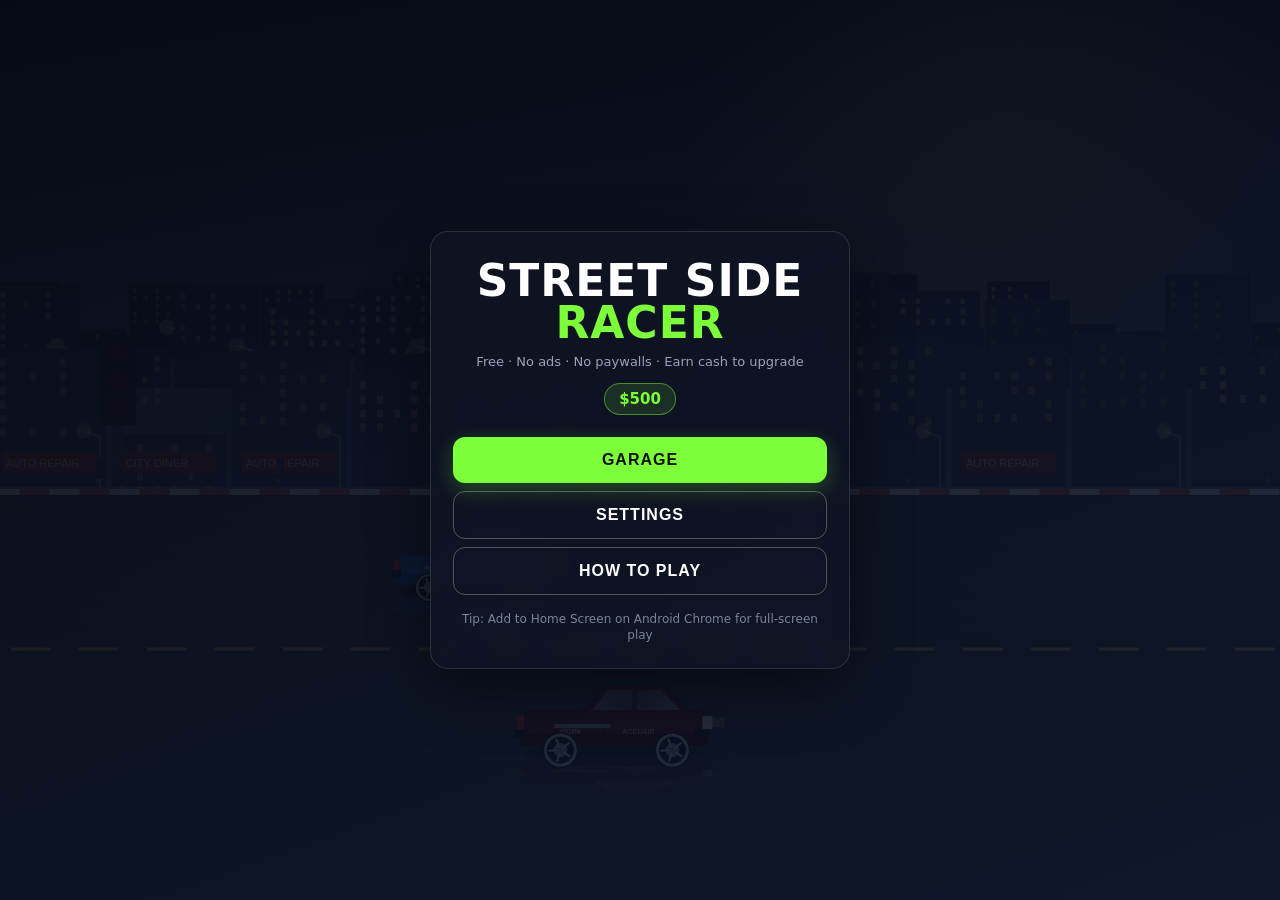
==== index.html @ 6f7fc2b1 "Publish Street Side Racer web build" ====
<!DOCTYPE html>
<html lang="en">
<head>
  <meta charset="UTF-8" />
  <meta name="viewport" content="width=device-width, initial-scale=1, maximum-scale=1, user-scalable=no, viewport-fit=cover" />
  <meta name="apple-mobile-web-app-capable" content="yes" />
  <meta name="apple-mobile-web-app-status-bar-style" content="black-translucent" />
  <meta name="mobile-web-app-capable" content="yes" />
  <meta name="theme-color" content="#0a0a12" />
  <link rel="manifest" href="manifest.json" />
  <link rel="icon" href="icons/icon-192.png" />
  <link rel="apple-touch-icon" href="icons/icon-192.png" />
  <title>Street Side Racer</title>
  <link rel="stylesheet" href="css/style.css" />
</head>
<body>
  <div id="app">
    <canvas id="game" width="1280" height="720"></canvas>
    <div id="fps-counter" class="fps-counter hidden">-- FPS</div>

    <!-- HUD overlay -->
    <div id="hud" class="hidden">
      <button id="btn-pause" class="hud-btn pause" aria-label="Pause">❚❚</button>
      <div id="timer" class="timer">0.00</div>

      <button id="btn-nitro" class="nitro" aria-label="Nitrous">
        <svg viewBox="0 0 64 64" class="nitro-icon" aria-hidden="true">
          <ellipse cx="32" cy="38" rx="14" ry="18" fill="none" stroke="currentColor" stroke-width="3"/>
          <rect x="26" y="12" width="12" height="10" rx="2" fill="none" stroke="currentColor" stroke-width="3"/>
          <path d="M22 28h20" stroke="currentColor" stroke-width="3"/>
        </svg>
        <span>NITROUS</span>
        <svg class="nitro-ring" viewBox="0 0 100 100">
          <circle cx="50" cy="50" r="44" pathLength="100" />
        </svg>
      </button>

      <div id="tach" class="tach">
        <canvas id="tach-canvas" width="280" height="280"></canvas>
        <div class="tach-readout">
          <div id="gear-label">1<span>ST</span></div>
          <div id="speed-label">0<span>MPH</span></div>
        </div>
      </div>

      <button id="btn-down" class="shift shift-minus" aria-label="Downshift">−</button>
      <button id="btn-up" class="shift shift-plus" aria-label="Upshift">+</button>

      <div id="banner" class="banner"></div>
    </div>

    <!-- Main menu -->
    <div id="menu" class="overlay">
      <div class="menu-card">
        <h1>STREET SIDE<br/><span>RACER</span></h1>
        <p class="tagline">Free · No ads · No paywalls · Earn cash to upgrade</p>
        <div class="cash-pill" id="menu-cash">$0</div>
        <button id="btn-garage" class="primary">GARAGE</button>
        <button id="btn-settings" class="ghost">SETTINGS</button>
        <button id="btn-howto" class="ghost">HOW TO PLAY</button>
        <p class="hint">Tip: Add to Home Screen on Android Chrome for full-screen play</p>
      </div>
    </div>

    <!-- Settings -->
    <div id="settings" class="overlay hidden">
      <div class="menu-card settings-card">
        <h2>SETTINGS</h2>
        <p class="tagline">100% free · Graphics &amp; audio · Persists on this device</p>

        <div class="settings-section">
          <div class="settings-label">GRAPHICS PRESET</div>
          <div class="preset-row" id="gfx-presets">
            <button type="button" data-preset="Low" class="preset-btn">LOW</button>
            <button type="button" data-preset="Medium" class="preset-btn">MED</button>
            <button type="button" data-preset="High" class="preset-btn active">HIGH</button>
            <button type="button" data-preset="Ultra" class="preset-btn">ULTRA</button>
          </div>
        </div>

        <div class="settings-section">
          <div class="settings-label">RESOLUTION SCALE</div>
          <div class="preset-row" id="res-presets">
            <button type="button" data-res="720" class="preset-btn">720</button>
            <button type="button" data-res="1080" class="preset-btn active">1080</button>
            <button type="button" data-res="1440" class="preset-btn">1440</button>
            <button type="button" data-res="2160" class="preset-btn">4K</button>
          </div>
          <p class="settings-hint">Backing store height; clamped to screen × device pixel ratio</p>
        </div>

        <div class="settings-section toggles">
          <label class="toggle-row"><input type="checkbox" id="opt-smoke" checked /> Tire smoke</label>
          <label class="toggle-row"><input type="checkbox" id="opt-blur" checked /> Motion blur</label>
          <label class="toggle-row"><input type="checkbox" id="opt-reflect" checked /> Road reflections</label>
          <label class="toggle-row"><input type="checkbox" id="opt-crowd" checked /> Crowd / detail density</label>
          <label class="toggle-row"><input type="checkbox" id="opt-fps" /> Show FPS counter</label>
        </div>

        <div class="settings-section">
          <div class="settings-label">AUDIO</div>
          <label class="toggle-row"><input type="checkbox" id="opt-mute" /> Mute</label>
          <label class="slider-row">Master <input type="range" id="vol-master" min="0" max="100" value="75" /></label>
          <label class="slider-row">Engine <input type="range" id="vol-engine" min="0" max="100" value="70" /></label>
          <label class="slider-row">SFX <input type="range" id="vol-sfx" min="0" max="100" value="70" /></label>
          <label class="toggle-row"><input type="checkbox" id="opt-crowd-bed" checked /> Crowd bed (low)</label>
        </div>

        <button id="btn-settings-back" class="primary">DONE</button>
      </div>
    </div>

    <!-- Garage -->
    <div id="garage" class="overlay hidden">
      <div class="garage-shell">
        <header class="garage-top">
          <button id="btn-garage-back" class="ghost slim">← MENU</button>
          <h2>GARAGE</h2>
          <div class="cash-pill" id="garage-cash">$0</div>
        </header>

        <div class="garage-preview">
          <canvas id="garage-canvas" width="640" height="220"></canvas>
          <div class="car-nav">
            <button id="btn-car-prev" class="nav-arrow" aria-label="Previous car">‹</button>
            <div class="car-meta">
              <div id="garage-car-name">Dodge Charger</div>
              <div id="garage-car-stats" class="car-stats-line"></div>
            </div>
            <button id="btn-car-next" class="nav-arrow" aria-label="Next car">›</button>
          </div>
          <div id="car-dots" class="car-dots"></div>
        </div>

        <div class="garage-tabs">
          <button class="tab active" data-tab="eng">ENGINE</button>
          <button class="tab" data-tab="perf">PERFORMANCE</button>
          <button class="tab" data-tab="cos">COSMETICS</button>
        </div>

        <div id="panel-eng" class="upgrade-panel"></div>
        <div id="panel-perf" class="upgrade-panel hidden"></div>
        <div id="panel-cos" class="upgrade-panel hidden"></div>

        <footer class="garage-foot">
          <button id="btn-garage-race" class="primary">START RACE</button>
        </footer>
      </div>
    </div>

    <!-- How to -->
    <div id="howto" class="overlay hidden">
      <div class="menu-card">
        <h2>HOW TO PLAY</h2>
        <ul class="howto-list">
          <li>Open <b>GARAGE</b> — pick a car (Charger is the default ride) — all free</li>
          <li>Choose a <b>factory engine</b>, then stack earnable performance &amp; cosmetics</li>
          <li>Watch the lights — launch when they go <b style="color:#7CFF3A">GREEN</b></li>
          <li>Car auto-accelerates — you <b>shift</b> and use <b>nitrous</b></li>
          <li>Upshift (+) in the <b style="color:#7CFF3A">green tach zone</b> for a perfect shift</li>
          <li>Shift too early = bog · too late = redline cut</li>
          <li>Win races to earn more cash — no real money, ever</li>
          <li>Use <b>SETTINGS</b> for 1080p/4K scale, effects, and realistic engine audio</li>
        </ul>
        <button id="btn-howto-back" class="primary">GOT IT</button>
      </div>
    </div>

    <!-- Pause -->
    <div id="pause" class="overlay hidden">
      <div class="menu-card">
        <h2>PAUSED</h2>
        <button id="btn-resume" class="primary">RESUME</button>
        <button id="btn-pause-settings" class="ghost">SETTINGS</button>
        <button id="btn-quit" class="ghost">QUIT TO MENU</button>
      </div>
    </div>

    <!-- Result -->
    <div id="result" class="overlay hidden">
      <div class="menu-card">
        <h2 id="result-title">YOU WIN!</h2>
        <p id="result-stats" class="stats"></p>
        <p id="result-payout" class="payout"></p>
        <button id="btn-again" class="primary">RACE AGAIN</button>
        <button id="btn-result-garage" class="ghost">GARAGE</button>
        <button id="btn-menu" class="ghost">MAIN MENU</button>
      </div>
    </div>
  </div>

  <script src="js/cars.js"></script>
  <script src="js/audio.js"></script>
  <script src="js/game.js"></script>
</body>
</html>
---- css/style.css ----
* { box-sizing: border-box; margin: 0; padding: 0; -webkit-tap-highlight-color: transparent; }
html, body {
  width: 100%; height: 100%; overflow: hidden;
  background: #05050a; color: #fff;
  font-family: "Segoe UI", system-ui, -apple-system, Roboto, sans-serif;
  touch-action: none; user-select: none; -webkit-user-select: none;
}
#app {
  position: relative; width: 100%; height: 100%;
  max-width: 100vw; max-height: 100vh;
  margin: 0 auto; background: #0a0a12;
}
#game {
  display: block; width: 100%; height: 100%;
  object-fit: cover; background: #1a2030;
}

.hidden { display: none !important; }

/* HUD */
#hud {
  position: absolute; inset: 0; pointer-events: none;
  z-index: 5;
}
#hud > * { pointer-events: auto; }

.hud-btn.pause {
  position: absolute; top: max(12px, env(safe-area-inset-top));
  left: max(12px, env(safe-area-inset-left));
  width: 48px; height: 48px; border-radius: 10px;
  border: 2px solid rgba(255,255,255,0.55);
  background: rgba(0,0,0,0.35); color: #fff;
  font-size: 16px; letter-spacing: 2px; cursor: pointer;
  backdrop-filter: blur(4px);
}
.timer {
  position: absolute; top: max(14px, env(safe-area-inset-top));
  right: max(16px, env(safe-area-inset-right));
  font-size: clamp(28px, 6vw, 42px); font-weight: 700;
  font-variant-numeric: tabular-nums;
  text-shadow: 0 2px 8px rgba(0,0,0,0.7);
  pointer-events: none;
}

.nitro {
  position: absolute;
  left: max(14px, env(safe-area-inset-left));
  top: 42%; transform: translateY(-50%);
  width: 88px; height: 88px; border-radius: 50%;
  border: none; background: rgba(10,14,28,0.55);
  color: #cfe8ff; cursor: pointer;
  display: flex; flex-direction: column; align-items: center; justify-content: center;
  gap: 2px; font-size: 9px; font-weight: 700; letter-spacing: 0.5px;
  backdrop-filter: blur(3px);
}
.nitro .nitro-icon { width: 28px; height: 28px; }
.nitro .nitro-ring {
  position: absolute; inset: 0; width: 100%; height: 100%;
  transform: rotate(-90deg); pointer-events: none;
}
.nitro .nitro-ring circle {
  fill: none; stroke: #5ad0ff; stroke-width: 5;
  stroke-dasharray: 100; stroke-dashoffset: 0;
  stroke-linecap: round;
  filter: drop-shadow(0 0 4px #5ad0ff);
}
.nitro.active { color: #fff; }
.nitro.active .nitro-ring circle { stroke: #7CFF3A; }
.nitro.empty { opacity: 0.45; }

.tach {
  position: absolute; left: 50%; bottom: max(8px, env(safe-area-inset-bottom));
  transform: translateX(-50%);
  width: min(220px, 42vw); height: min(220px, 42vw);
  pointer-events: none;
}
#tach-canvas { width: 100%; height: 100%; display: block; }
.tach-readout {
  position: absolute; left: 50%; top: 54%; transform: translate(-50%, -50%);
  text-align: center; line-height: 1.05;
}
#gear-label {
  font-size: clamp(22px, 5vw, 34px); font-weight: 800;
  text-shadow: 0 2px 6px #000;
}
#gear-label span { font-size: 0.45em; margin-left: 2px; opacity: 0.85; }
#speed-label {
  font-size: clamp(26px, 6vw, 40px); font-weight: 800;
  text-shadow: 0 2px 6px #000;
}
#speed-label span {
  display: block; font-size: 0.32em; letter-spacing: 2px;
  opacity: 0.75; font-weight: 600; margin-top: 2px;
}

.shift {
  position: absolute;
  bottom: max(18px, calc(env(safe-area-inset-bottom) + 10px));
  width: clamp(72px, 16vw, 110px); height: clamp(72px, 16vw, 110px);
  border-radius: 18px;
  border: 3px solid rgba(255,255,255,0.65);
  background: rgba(255,255,255,0.08);
  color: #fff; font-size: clamp(42px, 10vw, 64px); font-weight: 300;
  line-height: 1; cursor: pointer;
  backdrop-filter: blur(4px);
  box-shadow: inset 0 0 24px rgba(255,255,255,0.06);
}
.shift:active, .shift.pressed {
  background: rgba(124,255,58,0.25);
  border-color: #7CFF3A;
}
.shift-minus { left: max(16px, env(safe-area-inset-left)); }
.shift-plus { right: max(16px, env(safe-area-inset-right)); }

.banner {
  position: absolute; left: 50%; top: 28%;
  transform: translate(-50%, -50%);
  text-align: center; pointer-events: none;
  text-shadow: 0 4px 18px rgba(0,0,0,0.85);
  opacity: 0; transition: opacity 0.12s ease;
}
.banner.show { opacity: 1; }
.banner .go {
  font-size: clamp(64px, 16vw, 110px); font-weight: 900;
  font-style: italic; color: #7CFF3A; letter-spacing: 2px;
  display: block; line-height: 0.9;
}
.banner .sub {
  font-size: clamp(18px, 4.5vw, 28px); font-weight: 700;
  color: #fff; letter-spacing: 3px; margin-top: 6px;
}
.banner .warn { color: #ff5a5a; }
.banner .ok { color: #7CFF3A; }

/* Overlays / menus */
.overlay {
  position: absolute; inset: 0; z-index: 20;
  display: flex; align-items: center; justify-content: center;
  background: linear-gradient(160deg, rgba(5,8,18,0.92), rgba(10,20,40,0.88));
  padding: 24px;
}
.menu-card {
  width: min(420px, 100%); text-align: center;
  background: rgba(16,20,36,0.85);
  border: 1px solid rgba(255,255,255,0.12);
  border-radius: 18px; padding: 28px 22px 24px;
  box-shadow: 0 20px 60px rgba(0,0,0,0.45);
  backdrop-filter: blur(10px);
}
.menu-card h1 {
  font-size: clamp(32px, 9vw, 44px); font-weight: 900;
  letter-spacing: 1px; line-height: 0.95; margin-bottom: 10px;
}
.menu-card h1 span { color: #7CFF3A; }
.menu-card h2 {
  font-size: clamp(26px, 7vw, 34px); font-weight: 800; margin-bottom: 16px;
}
.tagline { color: #9aa3b8; font-size: 13px; margin-bottom: 14px; }
.hint { color: #7a849c; font-size: 12px; margin-top: 16px; line-height: 1.4; }
.stats { color: #c8d0e0; margin: 8px 0 12px; font-size: 15px; line-height: 1.5; }
.payout {
  color: #7CFF3A; font-weight: 800; font-size: 18px; margin-bottom: 14px;
}

.cash-pill {
  display: inline-block;
  background: rgba(124,255,58,0.12);
  border: 1px solid rgba(124,255,58,0.45);
  color: #7CFF3A;
  font-weight: 800; font-size: 15px;
  padding: 6px 14px; border-radius: 999px;
  margin-bottom: 14px;
  font-variant-numeric: tabular-nums;
}

button.primary, button.ghost {
  display: block; width: 100%; margin: 8px 0;
  padding: 14px 16px; border-radius: 12px;
  font-size: 16px; font-weight: 800; letter-spacing: 1px;
  cursor: pointer; border: none;
}
button.primary {
  background: #7CFF3A; color: #0a1208;
  box-shadow: 0 6px 20px rgba(124,255,58,0.25);
}
button.primary:active { transform: scale(0.98); }
button.ghost {
  background: transparent; color: #fff;
  border: 1px solid rgba(255,255,255,0.28);
}
button.ghost.slim, button.slim {
  width: auto; display: inline-block;
  padding: 8px 12px; font-size: 12px; margin: 0;
}

.howto-list {
  text-align: left; list-style: none; margin: 0 0 18px;
  color: #d0d6e4; font-size: 14px; line-height: 1.55;
}
.howto-list li {
  padding: 8px 0 8px 18px; position: relative;
  border-bottom: 1px solid rgba(255,255,255,0.06);
}
.howto-list li::before {
  content: "▸"; position: absolute; left: 0; color: #7CFF3A;
}

/* —— Garage —— */
#garage.overlay {
  align-items: stretch; justify-content: center;
  padding: max(10px, env(safe-area-inset-top)) 12px max(10px, env(safe-area-inset-bottom));
  overflow: auto;
  touch-action: pan-y;
}
.garage-shell {
  width: min(720px, 100%);
  display: flex; flex-direction: column; gap: 10px;
  margin: auto;
}
.garage-top {
  display: flex; align-items: center; justify-content: space-between; gap: 8px;
}
.garage-top h2 {
  font-size: clamp(20px, 5vw, 28px); font-weight: 900; letter-spacing: 2px; margin: 0;
}
.garage-top .cash-pill { margin: 0; }

.garage-preview {
  background: rgba(12,16,28,0.9);
  border: 1px solid rgba(255,255,255,0.1);
  border-radius: 16px;
  padding: 8px 8px 12px;
}
#garage-canvas {
  display: block; width: 100%; height: auto;
  max-height: 180px; border-radius: 10px;
  background: linear-gradient(180deg, #1a2438 0%, #2a3348 55%, #1c222e 55%, #252b36 100%);
}
.car-nav {
  display: flex; align-items: center; gap: 8px; margin-top: 6px;
}
.nav-arrow {
  width: 44px; height: 44px; border-radius: 12px;
  border: 1px solid rgba(255,255,255,0.25);
  background: rgba(255,255,255,0.06); color: #fff;
  font-size: 28px; line-height: 1; cursor: pointer; flex-shrink: 0;
}
.car-meta { flex: 1; text-align: center; min-width: 0; }
#garage-car-name {
  font-weight: 800; font-size: clamp(14px, 3.5vw, 18px);
  white-space: nowrap; overflow: hidden; text-overflow: ellipsis;
}
.car-stats-line {
  color: #9aa3b8; font-size: 11px; margin-top: 2px;
  white-space: nowrap; overflow: hidden; text-overflow: ellipsis;
}
.car-dots {
  display: flex; justify-content: center; gap: 6px; margin-top: 8px;
}
.car-dots span {
  width: 8px; height: 8px; border-radius: 50%;
  background: rgba(255,255,255,0.25);
}
.car-dots span.on { background: #7CFF3A; }

.garage-tabs {
  display: flex; gap: 6px;
}
.garage-tabs .tab {
  flex: 1; padding: 10px; border-radius: 10px;
  border: 1px solid rgba(255,255,255,0.15);
  background: rgba(255,255,255,0.04); color: #aab;
  font-weight: 800; font-size: 12px; letter-spacing: 1px; cursor: pointer;
}
.garage-tabs .tab.active {
  background: rgba(124,255,58,0.15);
  border-color: rgba(124,255,58,0.5); color: #7CFF3A;
}

.upgrade-panel {
  background: rgba(12,16,28,0.85);
  border: 1px solid rgba(255,255,255,0.1);
  border-radius: 14px;
  padding: 8px;
  max-height: min(32vh, 260px);
  overflow-y: auto;
  touch-action: pan-y;
}
.up-row {
  display: flex; align-items: center; gap: 10px;
  padding: 10px 8px;
  border-bottom: 1px solid rgba(255,255,255,0.06);
}
.up-row:last-child { border-bottom: none; }
.up-info { flex: 1; min-width: 0; text-align: left; }
.up-info .up-name { font-weight: 800; font-size: 13px; }
.up-info .up-desc { color: #8a93a8; font-size: 11px; margin-top: 2px; }
.up-lvl {
  font-size: 11px; color: #7CFF3A; font-weight: 700;
  white-space: nowrap;
}
.up-buy {
  padding: 8px 12px; border-radius: 10px;
  border: none; background: #7CFF3A; color: #0a1208;
  font-weight: 800; font-size: 12px; cursor: pointer; white-space: nowrap;
}
.up-buy:disabled {
  background: rgba(255,255,255,0.08); color: #778; cursor: default;
}
.up-buy.maxed { background: rgba(124,255,58,0.2); color: #7CFF3A; }

.cos-grid {
  display: grid; grid-template-columns: repeat(auto-fill, minmax(72px, 1fr));
  gap: 8px; padding: 6px;
}
.cos-swatch {
  aspect-ratio: 1; border-radius: 10px;
  border: 2px solid rgba(255,255,255,0.2);
  cursor: pointer; position: relative;
  display: flex; align-items: flex-end; justify-content: center;
  padding-bottom: 4px; font-size: 9px; font-weight: 700;
  text-shadow: 0 1px 3px #000; color: #fff;
  background: #333;
}
.cos-swatch.selected { border-color: #7CFF3A; box-shadow: 0 0 0 1px #7CFF3A; }
.cos-swatch .cos-price {
  position: absolute; top: 4px; right: 4px;
  background: rgba(0,0,0,0.65); border-radius: 6px;
  padding: 1px 4px; font-size: 8px; color: #7CFF3A;
}
.cos-section-title {
  font-size: 11px; font-weight: 800; letter-spacing: 1px;
  color: #9aa3b8; padding: 8px 8px 4px; text-align: left;
}

.garage-foot { margin-top: 4px; }
.garage-foot .primary { margin: 0; }

@media (orientation: portrait) and (max-width: 700px) {
  .nitro { top: 36%; width: 76px; height: 76px; }
  .tach { width: min(180px, 48vw); height: min(180px, 48vw); bottom: max(70px, env(safe-area-inset-bottom)); }
  .shift {
    bottom: max(12px, env(safe-area-inset-bottom));
    width: 78px; height: 78px; font-size: 48px;
  }
  .upgrade-panel { max-height: 28vh; }
}

.engine-card { font-size: 0.72rem; }
.engine-card .meta { opacity: 0.8; }
.engine-card.tricky { border-color: #ff6a3a; }

/* —— Settings / FPS / banner polish —— */
.fps-counter {
  position: absolute; top: max(10px, env(safe-area-inset-top));
  left: 50%; transform: translateX(-50%);
  z-index: 30; pointer-events: none;
  font-size: 12px; font-weight: 800; letter-spacing: 1px;
  background: rgba(0,0,0,0.55); color: #7CFF3A;
  padding: 4px 10px; border-radius: 8px;
  font-variant-numeric: tabular-nums;
  border: 1px solid rgba(124,255,58,0.35);
}
.settings-card {
  width: min(460px, 100%);
  max-height: min(92vh, 720px);
  overflow-y: auto;
  touch-action: pan-y;
  text-align: left;
}
.settings-card h2 { text-align: center; }
.settings-card .tagline { text-align: center; }
.settings-section { margin: 12px 0 14px; }
.settings-label {
  font-size: 11px; font-weight: 800; letter-spacing: 1.5px;
  color: #9aa3b8; margin-bottom: 8px;
}
.settings-hint { color: #6a7388; font-size: 11px; margin-top: 6px; line-height: 1.35; }
.preset-row { display: flex; gap: 6px; flex-wrap: wrap; }
.preset-btn {
  flex: 1; min-width: 58px; padding: 10px 6px; border-radius: 10px;
  border: 1px solid rgba(255,255,255,0.18);
  background: rgba(255,255,255,0.05); color: #ccd;
  font-weight: 800; font-size: 12px; letter-spacing: 0.5px; cursor: pointer;
}
.preset-btn.active {
  background: rgba(124,255,58,0.18);
  border-color: rgba(124,255,58,0.55); color: #7CFF3A;
}
.toggle-row, .slider-row {
  display: flex; align-items: center; justify-content: space-between; gap: 10px;
  padding: 8px 2px; font-size: 13px; color: #d8deea;
  border-bottom: 1px solid rgba(255,255,255,0.05);
}
.toggle-row input[type="checkbox"] { width: 18px; height: 18px; accent-color: #7CFF3A; }
.slider-row input[type="range"] { flex: 1; max-width: 62%; accent-color: #7CFF3A; }

.banner .go {
  animation: banner-pop 0.28s ease-out;
}
.banner .sub.perfect-glow {
  color: #b8ff7a;
  text-shadow: 0 0 18px rgba(124,255,58,0.85), 0 4px 12px #000;
}
.banner .sub.good-glow {
  color: #9dff6a;
  text-shadow: 0 0 12px rgba(124,255,58,0.55);
}
@keyframes banner-pop {
  from { transform: scale(0.72); opacity: 0.2; }
  to { transform: scale(1); opacity: 1; }
}
.banner.show .go { display: inline-block; }
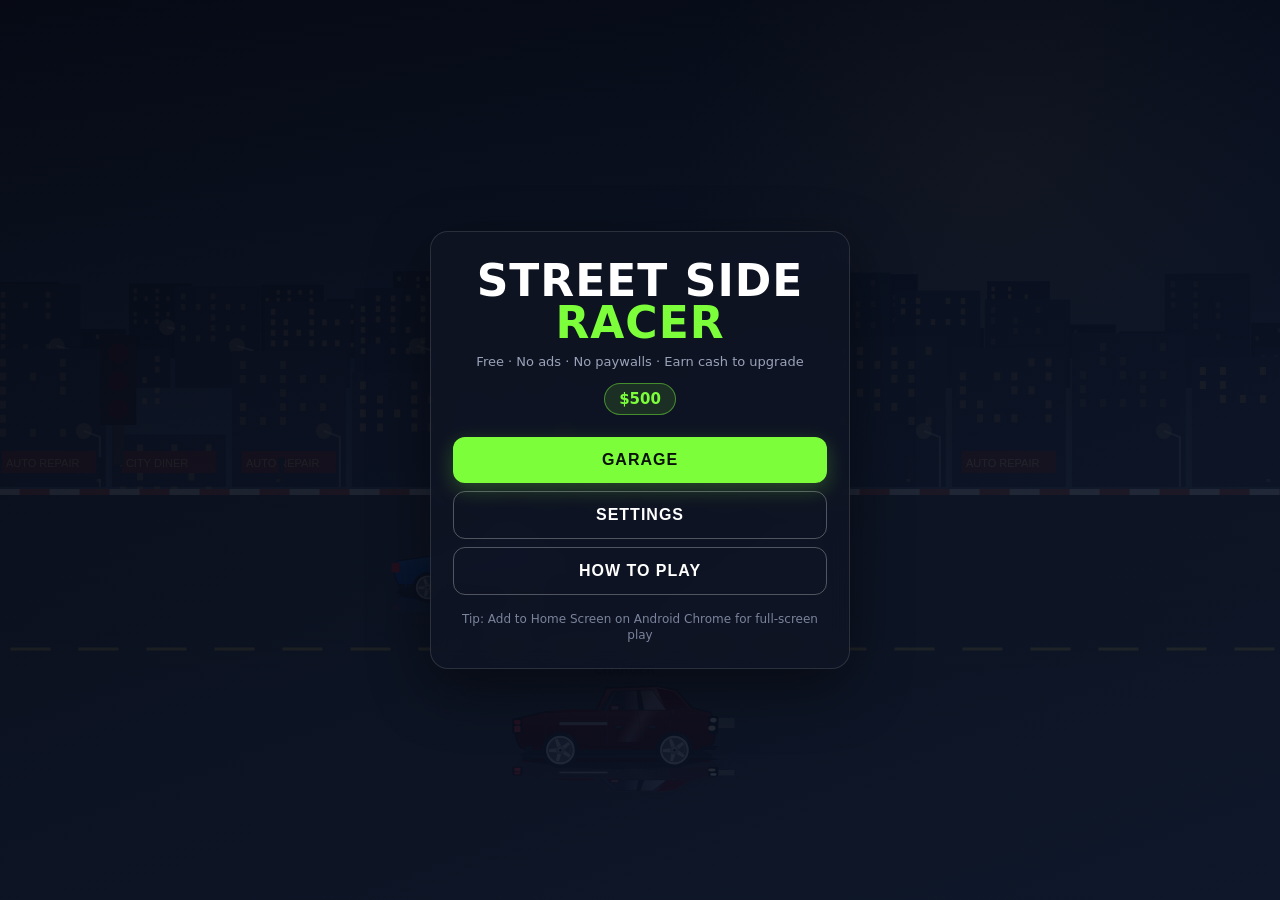
==== commit 2ce40544: "Add car-art draw pass (cars-draw.js) + wiring; keep deepened audio" ====
--- a/index.html
+++ b/index.html
@@ -190,6 +190,7 @@
   </div>
 
   <script src="js/cars.js"></script>
+  <script src="js/cars-draw.js"></script>
   <script src="js/audio.js"></script>
   <script src="js/game.js"></script>
 </body>
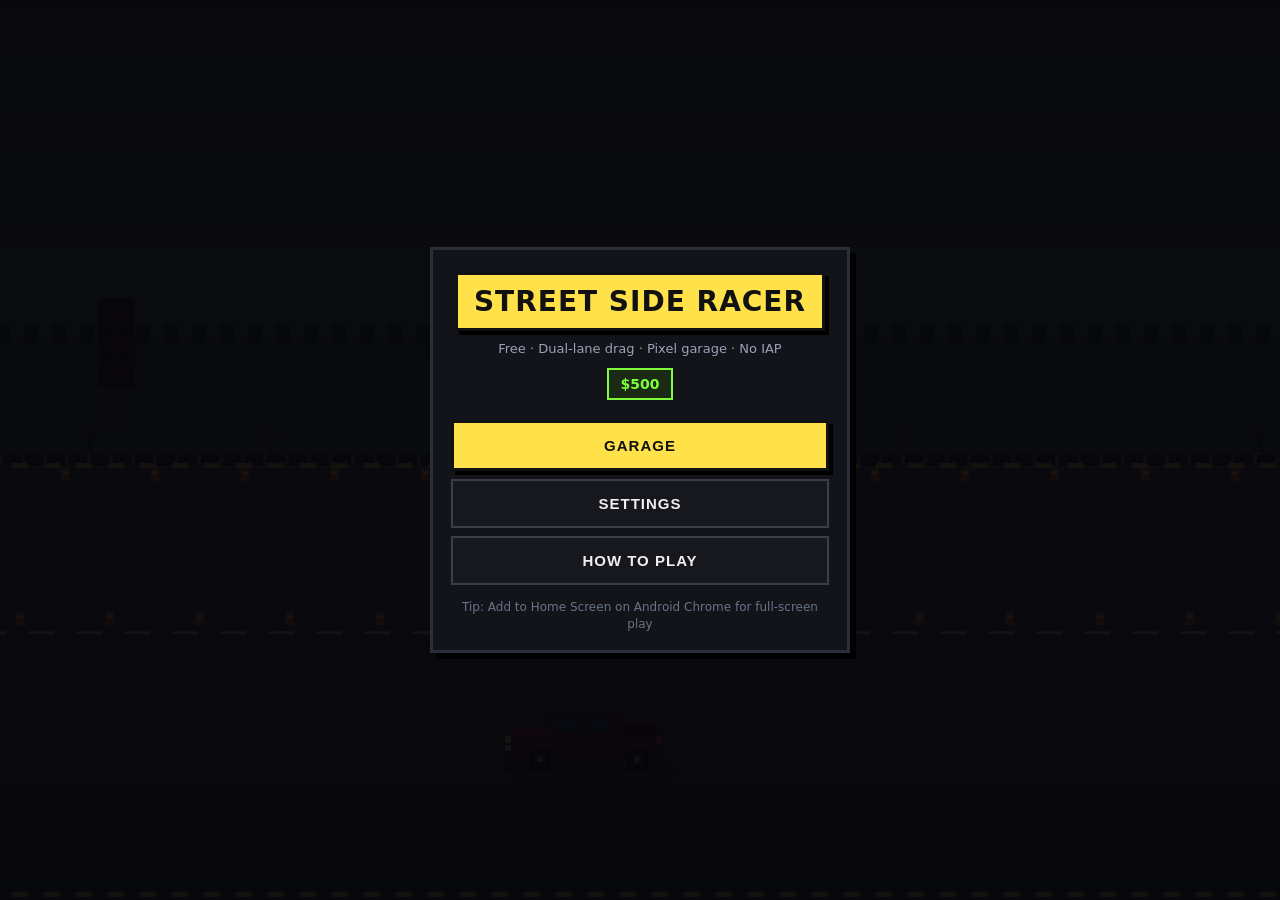
==== commit e1e520a6: "Pixel garage/dyno/HUD restyle; keep deepened audio + wheelspin feel" ====
--- a/index.html
+++ b/index.html
@@ -6,7 +6,7 @@
   <meta name="apple-mobile-web-app-capable" content="yes" />
   <meta name="apple-mobile-web-app-status-bar-style" content="black-translucent" />
   <meta name="mobile-web-app-capable" content="yes" />
-  <meta name="theme-color" content="#0a0a12" />
+  <meta name="theme-color" content="#0a0a0c" />
   <link rel="manifest" href="manifest.json" />
   <link rel="icon" href="icons/icon-192.png" />
   <link rel="apple-touch-icon" href="icons/icon-192.png" />
@@ -18,10 +18,16 @@
     <canvas id="game" width="1280" height="720"></canvas>
     <div id="fps-counter" class="fps-counter hidden">-- FPS</div>
 
-    <!-- HUD overlay -->
+    <!-- HUD overlay — PCR/Apex-like: bottom pedals, tach + shifts, nitro left -->
     <div id="hud" class="hidden">
       <button id="btn-pause" class="hud-btn pause" aria-label="Pause">❚❚</button>
       <div id="timer" class="timer">0.00</div>
+
+      <div id="race-gap" class="race-gap" aria-live="polite">
+        <div class="gap-row you"><span class="gap-tag">YOU</span><span id="gap-you-et">—.——</span><span id="gap-you-mph">0</span></div>
+        <div class="gap-meter"><div id="gap-bar" class="gap-bar"></div><span id="gap-delta">EVEN</span></div>
+        <div class="gap-row rival"><span class="gap-tag">RIVAL</span><span id="gap-rival-et">—.——</span><span id="gap-rival-mph">0</span></div>
+      </div>
 
       <button id="btn-nitro" class="nitro" aria-label="Nitrous">
         <svg viewBox="0 0 64 64" class="nitro-icon" aria-hidden="true">
@@ -29,31 +35,38 @@
           <rect x="26" y="12" width="12" height="10" rx="2" fill="none" stroke="currentColor" stroke-width="3"/>
           <path d="M22 28h20" stroke="currentColor" stroke-width="3"/>
         </svg>
-        <span>NITROUS</span>
+        <span>NOS</span>
         <svg class="nitro-ring" viewBox="0 0 100 100">
           <circle cx="50" cy="50" r="44" pathLength="100" />
         </svg>
       </button>
 
-      <div id="tach" class="tach">
-        <canvas id="tach-canvas" width="280" height="280"></canvas>
-        <div class="tach-readout">
-          <div id="gear-label">1<span>ST</span></div>
-          <div id="speed-label">0<span>MPH</span></div>
-        </div>
-      </div>
-
-      <button id="btn-down" class="shift shift-minus" aria-label="Downshift">−</button>
-      <button id="btn-up" class="shift shift-plus" aria-label="Upshift">+</button>
+      <!-- Bottom control bar -->
+      <div class="hud-bottom">
+        <button id="btn-brake" class="pedal pedal-brake" aria-label="Brake"><span class="pedal-grid"></span><span class="pedal-lab">BRAKE</span></button>
+        <button id="btn-throttle" class="pedal pedal-gas" aria-label="Throttle"><span class="pedal-grid"></span><span class="pedal-lab">GAS</span></button>
+
+        <div class="tach-cluster">
+          <button id="btn-down" class="shift shift-minus" aria-label="Downshift">−</button>
+          <div id="tach" class="tach">
+            <canvas id="tach-canvas" width="280" height="280"></canvas>
+            <div class="tach-readout">
+              <div id="gear-label">1<span>ST</span></div>
+              <div id="speed-label">0<span>MPH</span></div>
+            </div>
+          </div>
+          <button id="btn-up" class="shift shift-plus" aria-label="Upshift">+</button>
+        </div>
+      </div>
 
       <div id="banner" class="banner"></div>
     </div>
 
     <!-- Main menu -->
     <div id="menu" class="overlay">
-      <div class="menu-card">
-        <h1>STREET SIDE<br/><span>RACER</span></h1>
-        <p class="tagline">Free · No ads · No paywalls · Earn cash to upgrade</p>
+      <div class="menu-card pixel-panel">
+        <div class="pixel-banner title-banner">STREET SIDE RACER</div>
+        <p class="tagline">Free · Dual-lane drag · Pixel garage · No IAP</p>
         <div class="cash-pill" id="menu-cash">$0</div>
         <button id="btn-garage" class="primary">GARAGE</button>
         <button id="btn-settings" class="ghost">SETTINGS</button>
@@ -64,8 +77,8 @@
 
     <!-- Settings -->
     <div id="settings" class="overlay hidden">
-      <div class="menu-card settings-card">
-        <h2>SETTINGS</h2>
+      <div class="menu-card settings-card pixel-panel">
+        <div class="pixel-banner">SETTINGS</div>
         <p class="tagline">100% free · Graphics &amp; audio · Persists on this device</p>
 
         <div class="settings-section">
@@ -110,37 +123,57 @@
       </div>
     </div>
 
-    <!-- Garage -->
+    <!-- Garage — car grid + class filter + dyno -->
     <div id="garage" class="overlay hidden">
       <div class="garage-shell">
         <header class="garage-top">
           <button id="btn-garage-back" class="ghost slim">← MENU</button>
-          <h2>GARAGE</h2>
+          <div class="pixel-banner garage-banner">SHOW OFF YOUR GARAGE</div>
           <div class="cash-pill" id="garage-cash">$0</div>
         </header>
 
-        <div class="garage-preview">
-          <canvas id="garage-canvas" width="640" height="220"></canvas>
-          <div class="car-nav">
-            <button id="btn-car-prev" class="nav-arrow" aria-label="Previous car">‹</button>
-            <div class="car-meta">
-              <div id="garage-car-name">Dodge Charger</div>
-              <div id="garage-car-stats" class="car-stats-line"></div>
+        <div class="garage-main">
+          <aside class="class-filter" id="class-filter" aria-label="Class filter">
+            <button type="button" class="class-chip active" data-class="ALL">★</button>
+            <button type="button" class="class-chip" data-class="E">E</button>
+            <button type="button" class="class-chip" data-class="D">D</button>
+            <button type="button" class="class-chip" data-class="C">C</button>
+            <button type="button" class="class-chip" data-class="B">B</button>
+            <button type="button" class="class-chip" data-class="A">A</button>
+            <button type="button" class="class-chip" data-class="S">S</button>
+          </aside>
+
+          <div class="garage-center">
+            <div class="car-grid" id="car-grid"></div>
+
+            <div class="garage-detail">
+              <div class="garage-preview">
+                <canvas id="garage-canvas" width="640" height="220"></canvas>
+                <div class="car-meta">
+                  <div id="garage-car-name">Dodge Charger</div>
+                  <div id="garage-car-stats" class="car-stats-line"></div>
+                  <div id="garage-class-tag" class="class-tag"><span class="cls">D</span><span class="rtg">200</span></div>
+                </div>
+              </div>
+
+              <div class="dyno-panel pixel-panel">
+                <div class="pixel-banner dyno-banner">PERFECT YOUR TUNE</div>
+                <canvas id="dyno-canvas" width="520" height="200"></canvas>
+                <div class="dyno-legend"><span class="lg-power">POWER</span><span class="lg-torque">TORQUE</span></div>
+              </div>
             </div>
-            <button id="btn-car-next" class="nav-arrow" aria-label="Next car">›</button>
-          </div>
-          <div id="car-dots" class="car-dots"></div>
-        </div>
-
-        <div class="garage-tabs">
-          <button class="tab active" data-tab="eng">ENGINE</button>
-          <button class="tab" data-tab="perf">PERFORMANCE</button>
-          <button class="tab" data-tab="cos">COSMETICS</button>
-        </div>
-
-        <div id="panel-eng" class="upgrade-panel"></div>
-        <div id="panel-perf" class="upgrade-panel hidden"></div>
-        <div id="panel-cos" class="upgrade-panel hidden"></div>
+
+            <div class="garage-tabs">
+              <button class="tab active" data-tab="eng">ENGINE</button>
+              <button class="tab" data-tab="perf">PERFORMANCE</button>
+              <button class="tab" data-tab="cos">COSMETICS</button>
+            </div>
+
+            <div id="panel-eng" class="upgrade-panel"></div>
+            <div id="panel-perf" class="upgrade-panel hidden"></div>
+            <div id="panel-cos" class="upgrade-panel hidden"></div>
+          </div>
+        </div>
 
         <footer class="garage-foot">
           <button id="btn-garage-race" class="primary">START RACE</button>
@@ -150,17 +183,18 @@
 
     <!-- How to -->
     <div id="howto" class="overlay hidden">
-      <div class="menu-card">
-        <h2>HOW TO PLAY</h2>
+      <div class="menu-card pixel-panel">
+        <div class="pixel-banner">HOW TO PLAY</div>
         <ul class="howto-list">
-          <li>Open <b>GARAGE</b> — pick a car (Charger is the default ride) — all free</li>
+          <li>Open <b>GARAGE</b> — pick a car (Charger is default) — all free</li>
+          <li>Filter by class <b>E–S</b>, check rating tags, tune on the <b>dyno</b></li>
           <li>Choose a <b>factory engine</b>, then stack earnable performance &amp; cosmetics</li>
-          <li>Watch the lights — launch when they go <b style="color:#7CFF3A">GREEN</b></li>
-          <li>Car auto-accelerates — you <b>shift</b> and use <b>nitrous</b></li>
-          <li>Upshift (+) in the <b style="color:#7CFF3A">green tach zone</b> for a perfect shift</li>
-          <li>Shift too early = bog · too late = redline cut</li>
-          <li>Win races to earn more cash — no real money, ever</li>
-          <li>Use <b>SETTINGS</b> for 1080p/4K scale, effects, and realistic engine audio</li>
+          <li><b>1v1 dual-lane</b> — you and the AI race side-by-side for the full ¼-mile</li>
+          <li>Watch the Christmas tree — go on <b style="color:#7CFF3A">GREEN</b> (hold <b>BRAKE</b> to stay staged)</li>
+          <li>Hold <b>GAS</b> · tap <b>+ / −</b> near the tach · hold <b>NOS</b> for boost</li>
+          <li>Upshift in the <b style="color:#7CFF3A">green</b> tach zone for best ET</li>
+          <li>Too much power vs grip = <b>wheelspin</b> — launch skill matters</li>
+          <li>Win races to earn cash — no ads, no IAP, ever</li>
         </ul>
         <button id="btn-howto-back" class="primary">GOT IT</button>
       </div>
@@ -168,8 +202,8 @@
 
     <!-- Pause -->
     <div id="pause" class="overlay hidden">
-      <div class="menu-card">
-        <h2>PAUSED</h2>
+      <div class="menu-card pixel-panel">
+        <div class="pixel-banner">PAUSED</div>
         <button id="btn-resume" class="primary">RESUME</button>
         <button id="btn-pause-settings" class="ghost">SETTINGS</button>
         <button id="btn-quit" class="ghost">QUIT TO MENU</button>
@@ -178,8 +212,9 @@
 
     <!-- Result -->
     <div id="result" class="overlay hidden">
-      <div class="menu-card">
-        <h2 id="result-title">YOU WIN!</h2>
+      <div class="menu-card pixel-panel">
+        <div class="pixel-banner" id="result-banner">RESULT</div>
+        <h2 id="result-title" class="sr-only">YOU WIN!</h2>
         <p id="result-stats" class="stats"></p>
         <p id="result-payout" class="payout"></p>
         <button id="btn-again" class="primary">RACE AGAIN</button>
--- a/css/style.css
+++ b/css/style.css
@@ -1,192 +1,277 @@
-* { box-sizing: border-box; margin: 0; padding: 0; -webkit-tap-highlight-color: transparent; }
+* { box-sizing: border-box; margin: 0; padding: 0; -webkit-tap-highlight-color: transparent; image-rendering: pixelated; }
 html, body {
   width: 100%; height: 100%; overflow: hidden;
-  background: #05050a; color: #fff;
+  background: #07070a; color: #f0f0f0;
   font-family: "Segoe UI", system-ui, -apple-system, Roboto, sans-serif;
   touch-action: none; user-select: none; -webkit-user-select: none;
 }
 #app {
   position: relative; width: 100%; height: 100%;
   max-width: 100vw; max-height: 100vh;
-  margin: 0 auto; background: #0a0a12;
+  margin: 0 auto; background: #0a0a0c;
 }
 #game {
   display: block; width: 100%; height: 100%;
-  object-fit: cover; background: #1a2030;
-}
-
+  object-fit: cover; background: #1a1e24;
+  image-rendering: pixelated;
+}
 .hidden { display: none !important; }
+.sr-only { position:absolute; width:1px; height:1px; overflow:hidden; clip:rect(0,0,0,0); }
+
+/* —— Pixel chrome —— */
+.pixel-banner {
+  display: inline-block;
+  background: #ffe14a;
+  color: #111;
+  font-weight: 900;
+  font-size: clamp(12px, 2.8vw, 16px);
+  letter-spacing: 1px;
+  padding: 8px 14px;
+  border: 3px solid #111;
+  box-shadow: 4px 4px 0 #000;
+  text-transform: uppercase;
+  image-rendering: pixelated;
+}
+.pixel-banner.title-banner {
+  font-size: clamp(18px, 5vw, 28px);
+  margin-bottom: 10px;
+  padding: 10px 16px;
+}
+.pixel-panel {
+  background: #12141a;
+  border: 3px solid #2a2e38;
+  box-shadow: 6px 6px 0 #000;
+  border-radius: 0 !important;
+}
 
 /* HUD */
-#hud {
-  position: absolute; inset: 0; pointer-events: none;
-  z-index: 5;
-}
+#hud { position: absolute; inset: 0; pointer-events: none; z-index: 5; }
 #hud > * { pointer-events: auto; }
 
 .hud-btn.pause {
   position: absolute; top: max(12px, env(safe-area-inset-top));
   left: max(12px, env(safe-area-inset-left));
-  width: 48px; height: 48px; border-radius: 10px;
-  border: 2px solid rgba(255,255,255,0.55);
-  background: rgba(0,0,0,0.35); color: #fff;
-  font-size: 16px; letter-spacing: 2px; cursor: pointer;
-  backdrop-filter: blur(4px);
+  width: 48px; height: 48px;
+  border: 3px solid #c8c8c8; background: rgba(0,0,0,0.55); color: #fff;
+  font-size: 16px; letter-spacing: 2px; cursor: pointer; border-radius: 0;
 }
 .timer {
   position: absolute; top: max(14px, env(safe-area-inset-top));
   right: max(16px, env(safe-area-inset-right));
-  font-size: clamp(28px, 6vw, 42px); font-weight: 700;
+  font-size: clamp(28px, 6vw, 42px); font-weight: 800;
   font-variant-numeric: tabular-nums;
-  text-shadow: 0 2px 8px rgba(0,0,0,0.7);
+  text-shadow: 3px 3px 0 #000;
   pointer-events: none;
+  color: #ffe14a;
+}
+
+.race-gap {
+  position: absolute;
+  top: max(14px, env(safe-area-inset-top));
+  left: 50%; transform: translateX(-50%);
+  width: min(320px, 58vw);
+  background: rgba(0,0,0,0.65);
+  border: 2px solid #3a3a44;
+  padding: 6px 10px 8px;
+  pointer-events: none;
+  font-variant-numeric: tabular-nums;
+}
+.gap-row {
+  display: flex; align-items: center; justify-content: space-between;
+  gap: 8px; font-size: clamp(11px, 2.4vw, 13px); font-weight: 800;
+}
+.gap-row .gap-tag { opacity: 0.7; width: 42px; }
+.gap-row.you { color: #7CFF3A; }
+.gap-row.rival { color: #7ab8ff; }
+.gap-meter {
+  position: relative; height: 14px; margin: 4px 0;
+  background: rgba(255,255,255,0.08); overflow: hidden;
+}
+.gap-bar {
+  position: absolute; top: 0; bottom: 0; left: 50%; width: 8%;
+  background: linear-gradient(90deg, #7CFF3A, #5ad0ff);
+  transform: translateX(-50%);
+}
+#gap-delta {
+  position: absolute; inset: 0; display: flex; align-items: center; justify-content: center;
+  font-size: 9px; font-weight: 800; letter-spacing: 1px; color: #fff;
 }
 
 .nitro {
   position: absolute;
   left: max(14px, env(safe-area-inset-left));
-  top: 42%; transform: translateY(-50%);
-  width: 88px; height: 88px; border-radius: 50%;
-  border: none; background: rgba(10,14,28,0.55);
+  top: 38%; transform: translateY(-50%);
+  width: 78px; height: 78px; border-radius: 50%;
+  border: 3px solid #3a4a5a; background: rgba(8,10,16,0.75);
   color: #cfe8ff; cursor: pointer;
   display: flex; flex-direction: column; align-items: center; justify-content: center;
-  gap: 2px; font-size: 9px; font-weight: 700; letter-spacing: 0.5px;
-  backdrop-filter: blur(3px);
-}
-.nitro .nitro-icon { width: 28px; height: 28px; }
+  gap: 2px; font-size: 10px; font-weight: 800; letter-spacing: 1px;
+}
+.nitro .nitro-icon { width: 24px; height: 24px; }
 .nitro .nitro-ring {
   position: absolute; inset: 0; width: 100%; height: 100%;
   transform: rotate(-90deg); pointer-events: none;
 }
 .nitro .nitro-ring circle {
   fill: none; stroke: #5ad0ff; stroke-width: 5;
-  stroke-dasharray: 100; stroke-dashoffset: 0;
-  stroke-linecap: round;
-  filter: drop-shadow(0 0 4px #5ad0ff);
-}
-.nitro.active { color: #fff; }
+  stroke-dasharray: 100; stroke-dashoffset: 0; stroke-linecap: butt;
+}
 .nitro.active .nitro-ring circle { stroke: #7CFF3A; }
 .nitro.empty { opacity: 0.45; }
 
+/* Bottom pedals + tach cluster (Apex/PCR layout) */
+.hud-bottom {
+  position: absolute;
+  left: 0; right: 0; bottom: 0;
+  height: clamp(140px, 28vh, 200px);
+  pointer-events: none;
+  display: flex; align-items: flex-end; justify-content: center;
+  padding-bottom: max(8px, env(safe-area-inset-bottom));
+}
+.hud-bottom > * { pointer-events: auto; }
+
+.pedal {
+  position: absolute;
+  bottom: max(10px, env(safe-area-inset-bottom));
+  width: clamp(70px, 15vw, 100px);
+  height: clamp(88px, 20vh, 120px);
+  border: 3px solid #555;
+  background: #2a2c32;
+  color: #ddd;
+  font-weight: 900; letter-spacing: 1px;
+  cursor: pointer; border-radius: 0;
+  display: flex; flex-direction: column; align-items: center; justify-content: flex-end;
+  padding-bottom: 10px;
+  box-shadow: inset 0 0 0 2px #1a1a1e, 3px 3px 0 #000;
+}
+.pedal-grid {
+  position: absolute; inset: 8px 8px 28px;
+  background:
+    repeating-linear-gradient(0deg, transparent, transparent 6px, rgba(0,0,0,0.35) 6px, rgba(0,0,0,0.35) 7px),
+    repeating-linear-gradient(90deg, transparent, transparent 6px, rgba(0,0,0,0.35) 6px, rgba(0,0,0,0.35) 7px);
+  opacity: 0.7;
+}
+.pedal-lab { position: relative; z-index: 1; font-size: clamp(11px, 2.4vw, 14px); }
+.pedal:active, .pedal.pressed { transform: translateY(2px); background: #3a3c44; }
+.pedal-brake { left: max(12px, env(safe-area-inset-left)); border-color: #884444; }
+.pedal-brake.pressed, .pedal-brake:active { background: #5a2020; color: #fff; }
+.pedal-gas { left: max(calc(12px + clamp(70px, 15vw, 100px) + 10px), calc(env(safe-area-inset-left) + 80px)); border-color: #448844; }
+.pedal-gas.pressed, .pedal-gas:active { background: #1e4a1e; color: #b8ff8a; }
+
+.tach-cluster {
+  display: flex; align-items: center; gap: 8px;
+  margin-bottom: 4px;
+  pointer-events: auto;
+}
 .tach {
-  position: absolute; left: 50%; bottom: max(8px, env(safe-area-inset-bottom));
-  transform: translateX(-50%);
-  width: min(220px, 42vw); height: min(220px, 42vw);
+  position: relative;
+  width: min(200px, 38vw); height: min(200px, 38vw);
   pointer-events: none;
 }
-#tach-canvas { width: 100%; height: 100%; display: block; }
+#tach-canvas { width: 100%; height: 100%; display: block; image-rendering: auto; }
 .tach-readout {
   position: absolute; left: 50%; top: 54%; transform: translate(-50%, -50%);
   text-align: center; line-height: 1.05;
 }
 #gear-label {
-  font-size: clamp(22px, 5vw, 34px); font-weight: 800;
-  text-shadow: 0 2px 6px #000;
+  font-size: clamp(22px, 5vw, 34px); font-weight: 900;
+  text-shadow: 2px 2px 0 #000;
 }
 #gear-label span { font-size: 0.45em; margin-left: 2px; opacity: 0.85; }
 #speed-label {
-  font-size: clamp(26px, 6vw, 40px); font-weight: 800;
-  text-shadow: 0 2px 6px #000;
+  font-size: clamp(22px, 5vw, 34px); font-weight: 900;
+  text-shadow: 2px 2px 0 #000;
 }
 #speed-label span {
   display: block; font-size: 0.32em; letter-spacing: 2px;
-  opacity: 0.75; font-weight: 600; margin-top: 2px;
+  opacity: 0.75; font-weight: 700; margin-top: 2px;
 }
 
 .shift {
-  position: absolute;
-  bottom: max(18px, calc(env(safe-area-inset-bottom) + 10px));
-  width: clamp(72px, 16vw, 110px); height: clamp(72px, 16vw, 110px);
-  border-radius: 18px;
-  border: 3px solid rgba(255,255,255,0.65);
-  background: rgba(255,255,255,0.08);
-  color: #fff; font-size: clamp(42px, 10vw, 64px); font-weight: 300;
-  line-height: 1; cursor: pointer;
-  backdrop-filter: blur(4px);
-  box-shadow: inset 0 0 24px rgba(255,255,255,0.06);
+  width: clamp(52px, 11vw, 72px); height: clamp(52px, 11vw, 72px);
+  border: 3px solid #c8c8c8;
+  background: #1e2028; color: #fff;
+  font-size: clamp(28px, 7vw, 40px); font-weight: 300;
+  line-height: 1; cursor: pointer; border-radius: 0;
+  box-shadow: 3px 3px 0 #000;
 }
 .shift:active, .shift.pressed {
-  background: rgba(124,255,58,0.25);
-  border-color: #7CFF3A;
-}
-.shift-minus { left: max(16px, env(safe-area-inset-left)); }
-.shift-plus { right: max(16px, env(safe-area-inset-right)); }
+  background: #2a5030; border-color: #7CFF3A;
+}
 
 .banner {
-  position: absolute; left: 50%; top: 28%;
+  position: absolute; left: 50%; top: 26%;
   transform: translate(-50%, -50%);
   text-align: center; pointer-events: none;
-  text-shadow: 0 4px 18px rgba(0,0,0,0.85);
   opacity: 0; transition: opacity 0.12s ease;
 }
 .banner.show { opacity: 1; }
 .banner .go {
-  font-size: clamp(64px, 16vw, 110px); font-weight: 900;
-  font-style: italic; color: #7CFF3A; letter-spacing: 2px;
-  display: block; line-height: 0.9;
+  font-size: clamp(48px, 14vw, 96px); font-weight: 900;
+  color: #7CFF3A; letter-spacing: 2px;
+  display: inline-block; line-height: 0.9;
+  text-shadow: 4px 4px 0 #000;
+  background: #ffe14a; color: #111;
+  padding: 6px 18px; border: 4px solid #111;
+  animation: banner-pop 0.28s ease-out;
 }
 .banner .sub {
-  font-size: clamp(18px, 4.5vw, 28px); font-weight: 700;
-  color: #fff; letter-spacing: 3px; margin-top: 6px;
+  font-size: clamp(16px, 4vw, 24px); font-weight: 800;
+  color: #fff; letter-spacing: 2px; margin-top: 10px;
+  text-shadow: 2px 2px 0 #000;
 }
 .banner .warn { color: #ff5a5a; }
 .banner .ok { color: #7CFF3A; }
-
-/* Overlays / menus */
+.banner .sub.perfect-glow { color: #b8ff7a; text-shadow: 0 0 12px rgba(124,255,58,0.85), 2px 2px 0 #000; }
+.banner .sub.good-glow { color: #9dff6a; }
+@keyframes banner-pop {
+  from { transform: scale(0.72); opacity: 0.2; }
+  to { transform: scale(1); opacity: 1; }
+}
+
+/* Overlays */
 .overlay {
   position: absolute; inset: 0; z-index: 20;
   display: flex; align-items: center; justify-content: center;
-  background: linear-gradient(160deg, rgba(5,8,18,0.92), rgba(10,20,40,0.88));
-  padding: 24px;
+  background: rgba(6,6,10,0.94);
+  padding: 16px;
 }
 .menu-card {
   width: min(420px, 100%); text-align: center;
-  background: rgba(16,20,36,0.85);
-  border: 1px solid rgba(255,255,255,0.12);
-  border-radius: 18px; padding: 28px 22px 24px;
-  box-shadow: 0 20px 60px rgba(0,0,0,0.45);
-  backdrop-filter: blur(10px);
-}
-.menu-card h1 {
-  font-size: clamp(32px, 9vw, 44px); font-weight: 900;
-  letter-spacing: 1px; line-height: 0.95; margin-bottom: 10px;
-}
-.menu-card h1 span { color: #7CFF3A; }
-.menu-card h2 {
-  font-size: clamp(26px, 7vw, 34px); font-weight: 800; margin-bottom: 16px;
-}
-.tagline { color: #9aa3b8; font-size: 13px; margin-bottom: 14px; }
-.hint { color: #7a849c; font-size: 12px; margin-top: 16px; line-height: 1.4; }
+  padding: 22px 18px 18px;
+}
+.menu-card h1, .menu-card h2 { font-weight: 900; margin-bottom: 10px; }
+.tagline { color: #9aa3b8; font-size: 13px; margin-bottom: 12px; }
+.hint { color: #6a7388; font-size: 12px; margin-top: 14px; line-height: 1.4; }
 .stats { color: #c8d0e0; margin: 8px 0 12px; font-size: 15px; line-height: 1.5; }
-.payout {
-  color: #7CFF3A; font-weight: 800; font-size: 18px; margin-bottom: 14px;
-}
+.payout { color: #ffe14a; font-weight: 900; font-size: 18px; margin-bottom: 14px; }
 
 .cash-pill {
   display: inline-block;
-  background: rgba(124,255,58,0.12);
-  border: 1px solid rgba(124,255,58,0.45);
+  background: #1a2a14;
+  border: 2px solid #7CFF3A;
   color: #7CFF3A;
-  font-weight: 800; font-size: 15px;
-  padding: 6px 14px; border-radius: 999px;
-  margin-bottom: 14px;
+  font-weight: 900; font-size: 14px;
+  padding: 6px 12px;
+  margin-bottom: 12px;
   font-variant-numeric: tabular-nums;
 }
 
 button.primary, button.ghost {
   display: block; width: 100%; margin: 8px 0;
-  padding: 14px 16px; border-radius: 12px;
-  font-size: 16px; font-weight: 800; letter-spacing: 1px;
-  cursor: pointer; border: none;
+  padding: 14px 16px;
+  font-size: 15px; font-weight: 900; letter-spacing: 1px;
+  cursor: pointer; border-radius: 0;
 }
 button.primary {
-  background: #7CFF3A; color: #0a1208;
-  box-shadow: 0 6px 20px rgba(124,255,58,0.25);
-}
-button.primary:active { transform: scale(0.98); }
+  background: #ffe14a; color: #111;
+  border: 3px solid #111;
+  box-shadow: 4px 4px 0 #000;
+}
+button.primary:active { transform: translate(2px, 2px); box-shadow: 2px 2px 0 #000; }
 button.ghost {
-  background: transparent; color: #fff;
-  border: 1px solid rgba(255,255,255,0.28);
+  background: #16181e; color: #eee;
+  border: 2px solid #3a3e48;
 }
 button.ghost.slim, button.slim {
   width: auto; display: inline-block;
@@ -194,220 +279,236 @@
 }
 
 .howto-list {
-  text-align: left; list-style: none; margin: 0 0 18px;
-  color: #d0d6e4; font-size: 14px; line-height: 1.55;
+  text-align: left; list-style: none; margin: 0 0 16px;
+  color: #d0d6e4; font-size: 13px; line-height: 1.5;
 }
 .howto-list li {
-  padding: 8px 0 8px 18px; position: relative;
-  border-bottom: 1px solid rgba(255,255,255,0.06);
-}
-.howto-list li::before {
-  content: "▸"; position: absolute; left: 0; color: #7CFF3A;
-}
+  padding: 7px 0 7px 16px; position: relative;
+  border-bottom: 1px solid #22262e;
+}
+.howto-list li::before { content: "▸"; position: absolute; left: 0; color: #ffe14a; }
 
 /* —— Garage —— */
 #garage.overlay {
   align-items: stretch; justify-content: center;
-  padding: max(10px, env(safe-area-inset-top)) 12px max(10px, env(safe-area-inset-bottom));
-  overflow: auto;
+  padding: max(8px, env(safe-area-inset-top)) 8px max(8px, env(safe-area-inset-bottom));
+  overflow: auto; touch-action: pan-y;
+}
+.garage-shell {
+  width: min(960px, 100%);
+  display: flex; flex-direction: column; gap: 8px;
+  margin: auto;
+}
+.garage-top {
+  display: flex; align-items: center; justify-content: space-between; gap: 8px; flex-wrap: wrap;
+}
+.garage-top .cash-pill { margin: 0; }
+.garage-banner { font-size: clamp(11px, 2.4vw, 14px); }
+
+.garage-main {
+  display: flex; gap: 8px; align-items: stretch; min-height: 0;
+}
+.class-filter {
+  display: flex; flex-direction: column; gap: 4px;
+  flex-shrink: 0; width: 40px;
+}
+.class-chip {
+  width: 40px; height: 40px;
+  border: 2px solid #3a3e48;
+  background: #16181e; color: #aaa;
+  font-weight: 900; font-size: 16px; cursor: pointer;
+}
+.class-chip.active {
+  background: #5ad0ff; color: #111; border-color: #111;
+}
+
+.garage-center { flex: 1; min-width: 0; display: flex; flex-direction: column; gap: 8px; }
+
+.car-grid {
+  display: grid;
+  grid-template-columns: repeat(auto-fill, minmax(120px, 1fr));
+  gap: 8px;
+  max-height: min(28vh, 220px);
+  overflow-y: auto;
   touch-action: pan-y;
-}
-.garage-shell {
-  width: min(720px, 100%);
-  display: flex; flex-direction: column; gap: 10px;
-  margin: auto;
-}
-.garage-top {
-  display: flex; align-items: center; justify-content: space-between; gap: 8px;
-}
-.garage-top h2 {
-  font-size: clamp(20px, 5vw, 28px); font-weight: 900; letter-spacing: 2px; margin: 0;
-}
-.garage-top .cash-pill { margin: 0; }
+  padding: 2px;
+}
+.car-tile {
+  position: relative;
+  background: #16181e;
+  border: 2px solid #2a2e38;
+  padding: 6px 4px 8px;
+  cursor: pointer;
+  text-align: center;
+  min-height: 88px;
+}
+.car-tile.selected { border-color: #5ad0ff; box-shadow: 0 0 0 1px #5ad0ff; }
+.car-tile canvas { width: 100%; height: 56px; image-rendering: pixelated; display: block; margin: 0 auto; }
+.car-tile .tile-name {
+  font-size: 10px; font-weight: 800; margin-top: 4px;
+  white-space: nowrap; overflow: hidden; text-overflow: ellipsis; color: #ccc;
+}
+.class-tag {
+  position: absolute; top: 4px; left: 4px;
+  display: inline-flex; font-size: 10px; font-weight: 900; line-height: 1;
+  border: 1px solid #111;
+}
+.class-tag .cls {
+  background: #5ad0ff; color: #111; padding: 3px 5px;
+}
+.class-tag .cls.E { background: #8a8a8a; }
+.class-tag .cls.D { background: #5ad0ff; }
+.class-tag .cls.C { background: #7CFF3A; color: #111; }
+.class-tag .cls.B { background: #ffe14a; }
+.class-tag .cls.A { background: #ff9a2a; }
+.class-tag .cls.S { background: #ff4a6a; color: #fff; }
+.class-tag .rtg {
+  background: #fff; color: #111; padding: 3px 5px;
+}
+
+.garage-detail {
+  display: grid;
+  grid-template-columns: 1.1fr 1fr;
+  gap: 8px;
+}
+@media (max-width: 720px) {
+  .garage-detail { grid-template-columns: 1fr; }
+}
 
 .garage-preview {
-  background: rgba(12,16,28,0.9);
-  border: 1px solid rgba(255,255,255,0.1);
-  border-radius: 16px;
-  padding: 8px 8px 12px;
+  background: #12141a;
+  border: 2px solid #2a2e38;
+  padding: 6px;
+  position: relative;
 }
 #garage-canvas {
   display: block; width: 100%; height: auto;
-  max-height: 180px; border-radius: 10px;
-  background: linear-gradient(180deg, #1a2438 0%, #2a3348 55%, #1c222e 55%, #252b36 100%);
-}
-.car-nav {
-  display: flex; align-items: center; gap: 8px; margin-top: 6px;
-}
-.nav-arrow {
-  width: 44px; height: 44px; border-radius: 12px;
-  border: 1px solid rgba(255,255,255,0.25);
-  background: rgba(255,255,255,0.06); color: #fff;
-  font-size: 28px; line-height: 1; cursor: pointer; flex-shrink: 0;
-}
-.car-meta { flex: 1; text-align: center; min-width: 0; }
-#garage-car-name {
-  font-weight: 800; font-size: clamp(14px, 3.5vw, 18px);
-  white-space: nowrap; overflow: hidden; text-overflow: ellipsis;
-}
-.car-stats-line {
-  color: #9aa3b8; font-size: 11px; margin-top: 2px;
-  white-space: nowrap; overflow: hidden; text-overflow: ellipsis;
-}
-.car-dots {
-  display: flex; justify-content: center; gap: 6px; margin-top: 8px;
-}
-.car-dots span {
-  width: 8px; height: 8px; border-radius: 50%;
-  background: rgba(255,255,255,0.25);
-}
-.car-dots span.on { background: #7CFF3A; }
-
-.garage-tabs {
-  display: flex; gap: 6px;
-}
+  max-height: 160px;
+  background: #1a1e24;
+  image-rendering: pixelated;
+}
+.car-meta { text-align: center; margin-top: 4px; position: relative; }
+#garage-car-name { font-weight: 900; font-size: clamp(13px, 3vw, 16px); }
+.car-stats-line { color: #8a93a8; font-size: 11px; margin-top: 2px; }
+#garage-class-tag { position: static; display: inline-flex; margin-top: 6px; }
+
+.dyno-panel { padding: 8px; text-align: center; }
+.dyno-banner { font-size: 11px; margin-bottom: 6px; }
+#dyno-canvas {
+  display: block; width: 100%; height: auto; max-height: 160px;
+  background: #000; border: 2px solid #222;
+  image-rendering: pixelated;
+}
+.dyno-legend {
+  display: flex; justify-content: center; gap: 16px;
+  font-size: 10px; font-weight: 800; margin-top: 4px; letter-spacing: 1px;
+}
+.lg-power { color: #ff8a2a; }
+.lg-power::before { content: ""; display: inline-block; width: 12px; height: 4px; background: #ff8a2a; margin-right: 6px; vertical-align: middle; }
+.lg-torque { color: #4aa8ff; }
+.lg-torque::before { content: ""; display: inline-block; width: 12px; height: 0; border-top: 3px dashed #4aa8ff; margin-right: 6px; vertical-align: middle; }
+
+.garage-tabs { display: flex; gap: 6px; }
 .garage-tabs .tab {
-  flex: 1; padding: 10px; border-radius: 10px;
-  border: 1px solid rgba(255,255,255,0.15);
-  background: rgba(255,255,255,0.04); color: #aab;
-  font-weight: 800; font-size: 12px; letter-spacing: 1px; cursor: pointer;
+  flex: 1; padding: 10px;
+  border: 2px solid #2a2e38;
+  background: #16181e; color: #889;
+  font-weight: 900; font-size: 11px; letter-spacing: 1px; cursor: pointer;
 }
 .garage-tabs .tab.active {
-  background: rgba(124,255,58,0.15);
-  border-color: rgba(124,255,58,0.5); color: #7CFF3A;
+  background: #2a2410; border-color: #ffe14a; color: #ffe14a;
 }
 
 .upgrade-panel {
-  background: rgba(12,16,28,0.85);
-  border: 1px solid rgba(255,255,255,0.1);
-  border-radius: 14px;
-  padding: 8px;
-  max-height: min(32vh, 260px);
-  overflow-y: auto;
-  touch-action: pan-y;
+  background: #12141a;
+  border: 2px solid #2a2e38;
+  padding: 6px;
+  max-height: min(28vh, 220px);
+  overflow-y: auto; touch-action: pan-y;
 }
 .up-row {
-  display: flex; align-items: center; gap: 10px;
-  padding: 10px 8px;
-  border-bottom: 1px solid rgba(255,255,255,0.06);
+  display: flex; align-items: center; gap: 8px;
+  padding: 8px 6px;
+  border-bottom: 1px solid #1e222a;
 }
 .up-row:last-child { border-bottom: none; }
 .up-info { flex: 1; min-width: 0; text-align: left; }
-.up-info .up-name { font-weight: 800; font-size: 13px; }
-.up-info .up-desc { color: #8a93a8; font-size: 11px; margin-top: 2px; }
-.up-lvl {
-  font-size: 11px; color: #7CFF3A; font-weight: 700;
-  white-space: nowrap;
-}
+.up-info .up-name { font-weight: 800; font-size: 12px; }
+.up-info .up-desc { color: #7a849c; font-size: 10px; margin-top: 2px; }
+.up-lvl { font-size: 11px; color: #ffe14a; font-weight: 800; white-space: nowrap; }
 .up-buy {
-  padding: 8px 12px; border-radius: 10px;
-  border: none; background: #7CFF3A; color: #0a1208;
-  font-weight: 800; font-size: 12px; cursor: pointer; white-space: nowrap;
-}
-.up-buy:disabled {
-  background: rgba(255,255,255,0.08); color: #778; cursor: default;
-}
-.up-buy.maxed { background: rgba(124,255,58,0.2); color: #7CFF3A; }
+  padding: 8px 10px;
+  border: 2px solid #111;
+  background: #ffe14a; color: #111;
+  font-weight: 900; font-size: 11px; cursor: pointer; white-space: nowrap;
+}
+.up-buy:disabled { background: #2a2e38; color: #667; border-color: #222; cursor: default; }
+.up-buy.maxed { background: #1a2a14; color: #7CFF3A; border-color: #7CFF3A; }
 
 .cos-grid {
-  display: grid; grid-template-columns: repeat(auto-fill, minmax(72px, 1fr));
-  gap: 8px; padding: 6px;
+  display: grid; grid-template-columns: repeat(auto-fill, minmax(64px, 1fr));
+  gap: 6px; padding: 4px;
 }
 .cos-swatch {
-  aspect-ratio: 1; border-radius: 10px;
-  border: 2px solid rgba(255,255,255,0.2);
+  aspect-ratio: 1; border: 2px solid #3a3e48;
   cursor: pointer; position: relative;
   display: flex; align-items: flex-end; justify-content: center;
-  padding-bottom: 4px; font-size: 9px; font-weight: 700;
-  text-shadow: 0 1px 3px #000; color: #fff;
-  background: #333;
-}
-.cos-swatch.selected { border-color: #7CFF3A; box-shadow: 0 0 0 1px #7CFF3A; }
+  padding-bottom: 4px; font-size: 9px; font-weight: 800;
+  text-shadow: 1px 1px 0 #000; color: #fff; background: #333;
+}
+.cos-swatch.selected { border-color: #ffe14a; box-shadow: 0 0 0 1px #ffe14a; }
 .cos-swatch .cos-price {
-  position: absolute; top: 4px; right: 4px;
-  background: rgba(0,0,0,0.65); border-radius: 6px;
-  padding: 1px 4px; font-size: 8px; color: #7CFF3A;
+  position: absolute; top: 3px; right: 3px;
+  background: rgba(0,0,0,0.7); padding: 1px 3px; font-size: 8px; color: #7CFF3A;
 }
 .cos-section-title {
-  font-size: 11px; font-weight: 800; letter-spacing: 1px;
-  color: #9aa3b8; padding: 8px 8px 4px; text-align: left;
-}
-
-.garage-foot { margin-top: 4px; }
+  font-size: 10px; font-weight: 900; letter-spacing: 1px;
+  color: #9aa3b8; padding: 6px 6px 2px; text-align: left;
+}
+.garage-foot { margin-top: 2px; }
 .garage-foot .primary { margin: 0; }
 
-@media (orientation: portrait) and (max-width: 700px) {
-  .nitro { top: 36%; width: 76px; height: 76px; }
-  .tach { width: min(180px, 48vw); height: min(180px, 48vw); bottom: max(70px, env(safe-area-inset-bottom)); }
-  .shift {
-    bottom: max(12px, env(safe-area-inset-bottom));
-    width: 78px; height: 78px; font-size: 48px;
-  }
-  .upgrade-panel { max-height: 28vh; }
-}
-
-.engine-card { font-size: 0.72rem; }
-.engine-card .meta { opacity: 0.8; }
-.engine-card.tricky { border-color: #ff6a3a; }
-
-/* —— Settings / FPS / banner polish —— */
+/* Settings */
 .fps-counter {
   position: absolute; top: max(10px, env(safe-area-inset-top));
   left: 50%; transform: translateX(-50%);
   z-index: 30; pointer-events: none;
-  font-size: 12px; font-weight: 800; letter-spacing: 1px;
-  background: rgba(0,0,0,0.55); color: #7CFF3A;
-  padding: 4px 10px; border-radius: 8px;
+  font-size: 12px; font-weight: 900; letter-spacing: 1px;
+  background: rgba(0,0,0,0.65); color: #ffe14a;
+  padding: 4px 10px; border: 2px solid #3a3a20;
   font-variant-numeric: tabular-nums;
-  border: 1px solid rgba(124,255,58,0.35);
 }
 .settings-card {
   width: min(460px, 100%);
   max-height: min(92vh, 720px);
-  overflow-y: auto;
-  touch-action: pan-y;
-  text-align: left;
-}
-.settings-card h2 { text-align: center; }
+  overflow-y: auto; touch-action: pan-y; text-align: left;
+}
+.settings-card .pixel-banner { display: block; text-align: center; margin: 0 auto 10px; }
 .settings-card .tagline { text-align: center; }
 .settings-section { margin: 12px 0 14px; }
 .settings-label {
-  font-size: 11px; font-weight: 800; letter-spacing: 1.5px;
+  font-size: 11px; font-weight: 900; letter-spacing: 1.5px;
   color: #9aa3b8; margin-bottom: 8px;
 }
 .settings-hint { color: #6a7388; font-size: 11px; margin-top: 6px; line-height: 1.35; }
 .preset-row { display: flex; gap: 6px; flex-wrap: wrap; }
 .preset-btn {
-  flex: 1; min-width: 58px; padding: 10px 6px; border-radius: 10px;
-  border: 1px solid rgba(255,255,255,0.18);
-  background: rgba(255,255,255,0.05); color: #ccd;
-  font-weight: 800; font-size: 12px; letter-spacing: 0.5px; cursor: pointer;
-}
-.preset-btn.active {
-  background: rgba(124,255,58,0.18);
-  border-color: rgba(124,255,58,0.55); color: #7CFF3A;
-}
+  flex: 1; min-width: 58px; padding: 10px 6px;
+  border: 2px solid #2a2e38; background: #16181e; color: #ccd;
+  font-weight: 900; font-size: 12px; cursor: pointer;
+}
+.preset-btn.active { background: #2a2410; border-color: #ffe14a; color: #ffe14a; }
 .toggle-row, .slider-row {
   display: flex; align-items: center; justify-content: space-between; gap: 10px;
   padding: 8px 2px; font-size: 13px; color: #d8deea;
-  border-bottom: 1px solid rgba(255,255,255,0.05);
-}
-.toggle-row input[type="checkbox"] { width: 18px; height: 18px; accent-color: #7CFF3A; }
-.slider-row input[type="range"] { flex: 1; max-width: 62%; accent-color: #7CFF3A; }
-
-.banner .go {
-  animation: banner-pop 0.28s ease-out;
-}
-.banner .sub.perfect-glow {
-  color: #b8ff7a;
-  text-shadow: 0 0 18px rgba(124,255,58,0.85), 0 4px 12px #000;
-}
-.banner .sub.good-glow {
-  color: #9dff6a;
-  text-shadow: 0 0 12px rgba(124,255,58,0.55);
-}
-@keyframes banner-pop {
-  from { transform: scale(0.72); opacity: 0.2; }
-  to { transform: scale(1); opacity: 1; }
-}
-.banner.show .go { display: inline-block; }
+  border-bottom: 1px solid #1e222a;
+}
+.toggle-row input[type="checkbox"] { width: 18px; height: 18px; accent-color: #ffe14a; }
+.slider-row input[type="range"] { flex: 1; max-width: 62%; accent-color: #ffe14a; }
+
+@media (orientation: portrait) and (max-width: 700px) {
+  .tach { width: min(160px, 42vw); height: min(160px, 42vw); }
+  .upgrade-panel { max-height: 22vh; }
+  .car-grid { max-height: 22vh; }
+  .hud-bottom { height: clamp(120px, 26vh, 170px); }
+}
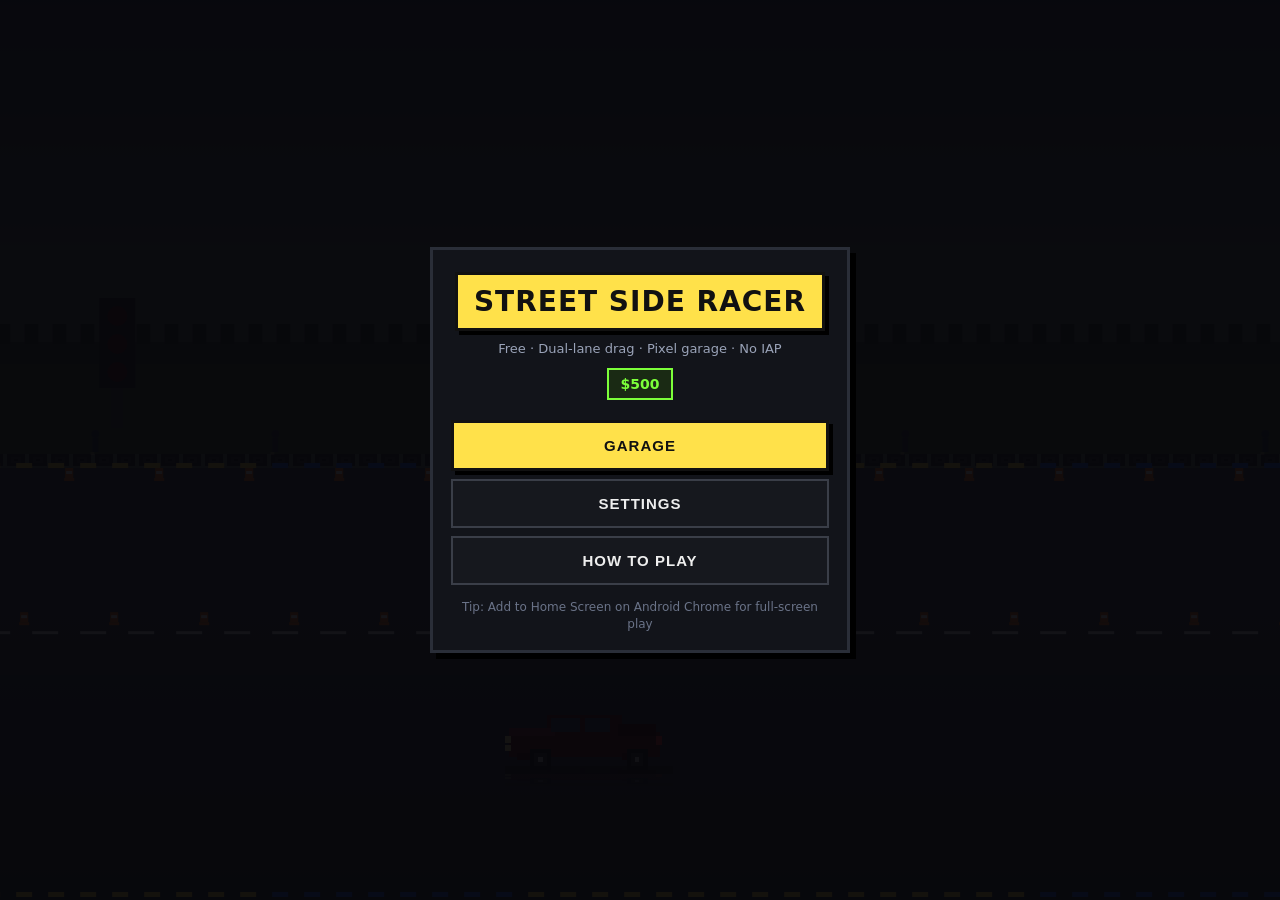
==== commit 6ea77214: "Force SW cache bust ssr-pixel-v4 + network-first for JS/CSS" ====
--- a/index.html
+++ b/index.html
@@ -11,7 +11,7 @@
   <link rel="icon" href="icons/icon-192.png" />
   <link rel="apple-touch-icon" href="icons/icon-192.png" />
   <title>Street Side Racer</title>
-  <link rel="stylesheet" href="css/style.css" />
+  <link rel="stylesheet" href="css/style.css?v=4" />
 </head>
 <body>
   <div id="app">
@@ -224,9 +224,9 @@
     </div>
   </div>
 
-  <script src="js/cars.js"></script>
-  <script src="js/cars-draw.js"></script>
-  <script src="js/audio.js"></script>
-  <script src="js/game.js"></script>
+  <script src="js/cars.js?v=4"></script>
+  <script src="js/cars-draw.js?v=4"></script>
+  <script src="js/audio.js?v=4"></script>
+  <script src="js/game.js?v=4"></script>
 </body>
 </html>
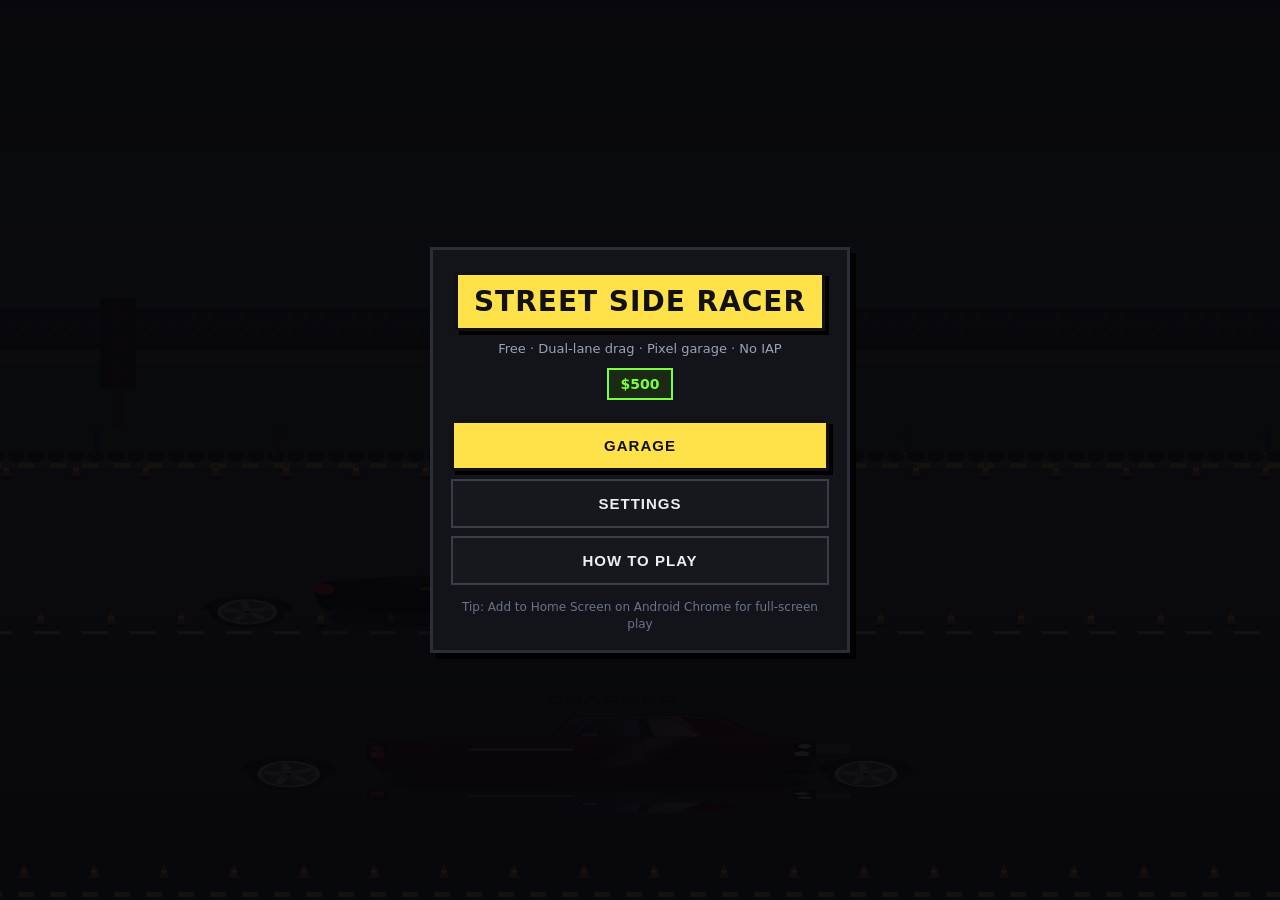
==== commit 94671b5b: "Silhouette-accurate pixel cars (real ratios); SW ssr-pixel-v5; keep audio" ====
--- a/index.html
+++ b/index.html
@@ -11,7 +11,7 @@
   <link rel="icon" href="icons/icon-192.png" />
   <link rel="apple-touch-icon" href="icons/icon-192.png" />
   <title>Street Side Racer</title>
-  <link rel="stylesheet" href="css/style.css?v=4" />
+  <link rel="stylesheet" href="css/style.css?v=5" />
 </head>
 <body>
   <div id="app">
@@ -148,7 +148,7 @@
 
             <div class="garage-detail">
               <div class="garage-preview">
-                <canvas id="garage-canvas" width="640" height="220"></canvas>
+                <canvas id="garage-canvas" width="720" height="280"></canvas>
                 <div class="car-meta">
                   <div id="garage-car-name">Dodge Charger</div>
                   <div id="garage-car-stats" class="car-stats-line"></div>
@@ -158,7 +158,7 @@
 
               <div class="dyno-panel pixel-panel">
                 <div class="pixel-banner dyno-banner">PERFECT YOUR TUNE</div>
-                <canvas id="dyno-canvas" width="520" height="200"></canvas>
+                <canvas id="dyno-canvas" width="560" height="240"></canvas>
                 <div class="dyno-legend"><span class="lg-power">POWER</span><span class="lg-torque">TORQUE</span></div>
               </div>
             </div>
@@ -224,9 +224,9 @@
     </div>
   </div>
 
-  <script src="js/cars.js?v=4"></script>
-  <script src="js/cars-draw.js?v=4"></script>
-  <script src="js/audio.js?v=4"></script>
-  <script src="js/game.js?v=4"></script>
+  <script src="js/cars.js?v=5"></script>
+  <script src="js/cars-draw.js?v=5"></script>
+  <script src="js/audio.js?v=5"></script>
+  <script src="js/game.js?v=5"></script>
 </body>
 </html>
--- a/css/style.css
+++ b/css/style.css
@@ -309,44 +309,70 @@
   display: flex; gap: 8px; align-items: stretch; min-height: 0;
 }
 .class-filter {
-  display: flex; flex-direction: column; gap: 4px;
-  flex-shrink: 0; width: 40px;
+  display: flex; flex-direction: column; gap: 5px;
+  flex-shrink: 0; width: 48px;
+  padding: 4px 0;
 }
 .class-chip {
-  width: 40px; height: 40px;
-  border: 2px solid #3a3e48;
-  background: #16181e; color: #aaa;
-  font-weight: 900; font-size: 16px; cursor: pointer;
-}
+  width: 48px; height: 44px;
+  border: 2px solid #2a2e38;
+  background: linear-gradient(180deg, #1c1e26, #12141a);
+  color: #9aa3b8;
+  font-weight: 900; font-size: 17px; cursor: pointer;
+  box-shadow: inset 0 -2px 0 #0a0a0c;
+}
+.class-chip[data-class="E"] { color: #bbb; }
+.class-chip[data-class="D"] { color: #5ad0ff; }
+.class-chip[data-class="C"] { color: #7CFF3A; }
+.class-chip[data-class="B"] { color: #ffe14a; }
+.class-chip[data-class="A"] { color: #ff9a2a; }
+.class-chip[data-class="S"] { color: #ff4a6a; }
 .class-chip.active {
-  background: #5ad0ff; color: #111; border-color: #111;
+  background: #5ad0ff; color: #111 !important; border-color: #111;
+  box-shadow: 0 0 0 1px #5ad0ff, inset 0 0 0 1px #fff;
 }
 
 .garage-center { flex: 1; min-width: 0; display: flex; flex-direction: column; gap: 8px; }
 
 .car-grid {
   display: grid;
-  grid-template-columns: repeat(auto-fill, minmax(120px, 1fr));
-  gap: 8px;
-  max-height: min(28vh, 220px);
+  grid-template-columns: repeat(auto-fill, minmax(148px, 1fr));
+  gap: 10px;
+  max-height: min(34vh, 280px);
   overflow-y: auto;
   touch-action: pan-y;
-  padding: 2px;
+  padding: 4px;
+  background: #0c0e12;
+  border: 2px solid #1e222a;
 }
 .car-tile {
   position: relative;
-  background: #16181e;
+  background: linear-gradient(180deg, #1a1e26 0%, #12141a 100%);
   border: 2px solid #2a2e38;
-  padding: 6px 4px 8px;
+  padding: 8px 6px 10px;
   cursor: pointer;
   text-align: center;
-  min-height: 88px;
-}
-.car-tile.selected { border-color: #5ad0ff; box-shadow: 0 0 0 1px #5ad0ff; }
-.car-tile canvas { width: 100%; height: 56px; image-rendering: pixelated; display: block; margin: 0 auto; }
+  min-height: 110px;
+  box-shadow: inset 0 0 0 1px rgba(255,255,255,0.03);
+}
+.car-tile:hover { border-color: #4a5060; }
+.car-tile.selected {
+  border-color: #5ad0ff;
+  box-shadow: 0 0 0 1px #5ad0ff, inset 0 0 12px rgba(90,208,255,0.12);
+}
+.car-tile canvas {
+  width: 100%; height: 72px;
+  image-rendering: pixelated; display: block; margin: 0 auto;
+  background: #0a0c10;
+  border: 1px solid #1a1e26;
+}
 .car-tile .tile-name {
-  font-size: 10px; font-weight: 800; margin-top: 4px;
-  white-space: nowrap; overflow: hidden; text-overflow: ellipsis; color: #ccc;
+  font-size: 11px; font-weight: 900; margin-top: 6px;
+  white-space: nowrap; overflow: hidden; text-overflow: ellipsis; color: #e0e4ec;
+  letter-spacing: 0.3px;
+}
+.car-tile .tile-hp {
+  font-size: 9px; font-weight: 800; color: #7a849c; margin-top: 2px;
 }
 .class-tag {
   position: absolute; top: 4px; left: 4px;
@@ -383,9 +409,10 @@
 }
 #garage-canvas {
   display: block; width: 100%; height: auto;
-  max-height: 160px;
+  max-height: 220px;
   background: #1a1e24;
-  image-rendering: pixelated;
+  image-rendering: auto;
+  border: 2px solid #1e222a;
 }
 .car-meta { text-align: center; margin-top: 4px; position: relative; }
 #garage-car-name { font-weight: 900; font-size: clamp(13px, 3vw, 16px); }
@@ -395,9 +422,9 @@
 .dyno-panel { padding: 8px; text-align: center; }
 .dyno-banner { font-size: 11px; margin-bottom: 6px; }
 #dyno-canvas {
-  display: block; width: 100%; height: auto; max-height: 160px;
-  background: #000; border: 2px solid #222;
-  image-rendering: pixelated;
+  display: block; width: 100%; height: auto; max-height: 200px;
+  background: #0a0c10; border: 2px solid #2a3140;
+  image-rendering: auto;
 }
 .dyno-legend {
   display: flex; justify-content: center; gap: 16px;
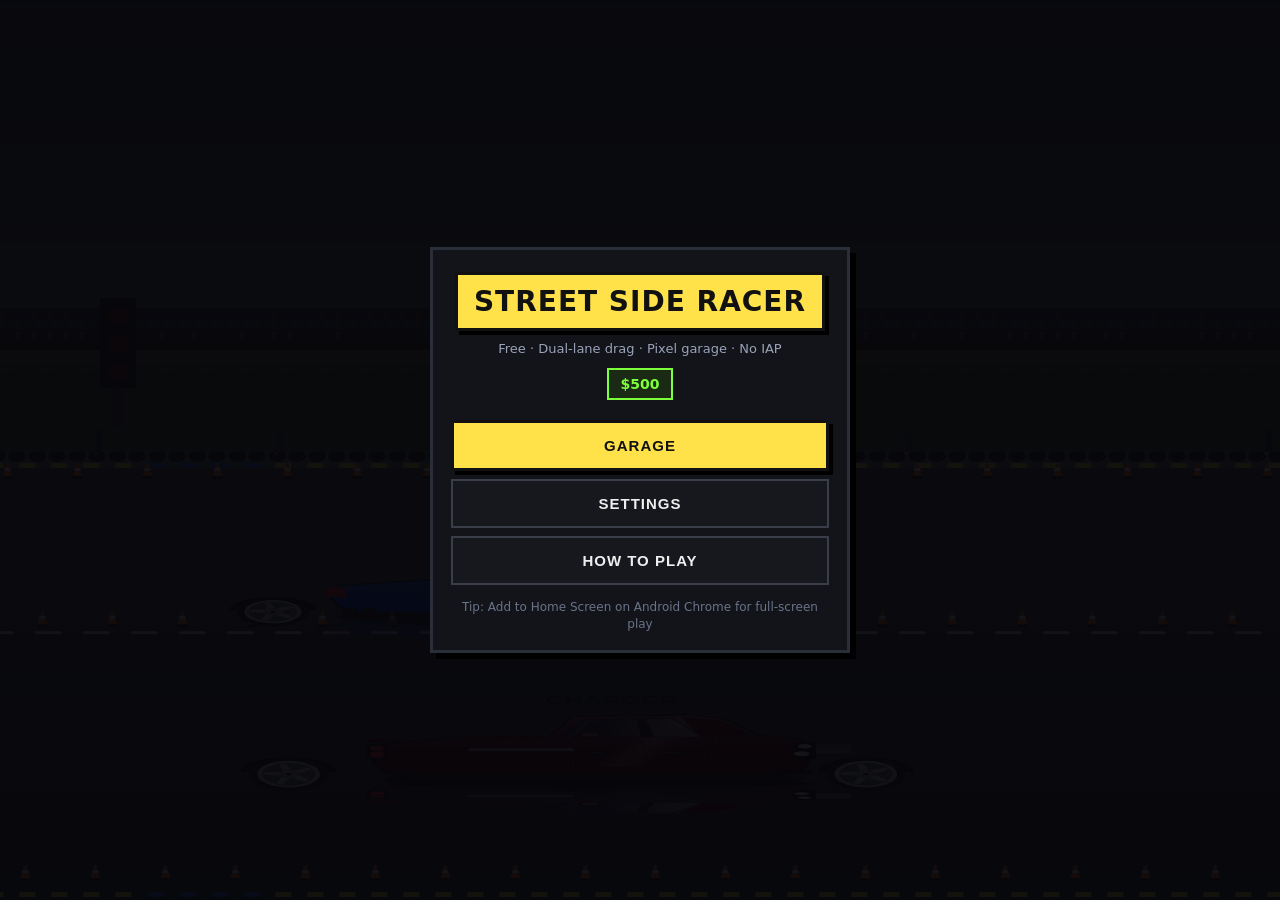
==== commit 153f2f30: "v6: landscape gate + mass/aero/grip physics; SW ssr-pixel-v6; keep audio" ====
--- a/index.html
+++ b/index.html
@@ -6,14 +6,22 @@
   <meta name="apple-mobile-web-app-capable" content="yes" />
   <meta name="apple-mobile-web-app-status-bar-style" content="black-translucent" />
   <meta name="mobile-web-app-capable" content="yes" />
+  <meta name="screen-orientation" content="landscape" />
   <meta name="theme-color" content="#0a0a0c" />
   <link rel="manifest" href="manifest.json" />
   <link rel="icon" href="icons/icon-192.png" />
   <link rel="apple-touch-icon" href="icons/icon-192.png" />
   <title>Street Side Racer</title>
-  <link rel="stylesheet" href="css/style.css?v=5" />
+  <link rel="stylesheet" href="css/style.css?v=6" />
 </head>
 <body>
+  <div id="rotate-gate" class="rotate-gate hidden" aria-live="polite">
+    <div class="rotate-card pixel-panel">
+      <div class="rotate-icon" aria-hidden="true">📱↻</div>
+      <div class="pixel-banner">ROTATE DEVICE</div>
+      <p><b>Turn phone sideways</b> — Street Side Racer plays in landscape.</p>
+    </div>
+  </div>
   <div id="app">
     <canvas id="game" width="1280" height="720"></canvas>
     <div id="fps-counter" class="fps-counter hidden">-- FPS</div>
@@ -193,7 +201,8 @@
           <li>Watch the Christmas tree — go on <b style="color:#7CFF3A">GREEN</b> (hold <b>BRAKE</b> to stay staged)</li>
           <li>Hold <b>GAS</b> · tap <b>+ / −</b> near the tach · hold <b>NOS</b> for boost</li>
           <li>Upshift in the <b style="color:#7CFF3A">green</b> tach zone for best ET</li>
-          <li>Too much power vs grip = <b>wheelspin</b> — launch skill matters</li>
+          <li>Too much torque vs tire grip = <b>wheelspin</b> — mass, aero &amp; weight transfer matter</li>
+          <li>Play in <b>landscape</b> — rotate if you see the gate</li>
           <li>Win races to earn cash — no ads, no IAP, ever</li>
         </ul>
         <button id="btn-howto-back" class="primary">GOT IT</button>
@@ -224,9 +233,9 @@
     </div>
   </div>
 
-  <script src="js/cars.js?v=5"></script>
-  <script src="js/cars-draw.js?v=5"></script>
-  <script src="js/audio.js?v=5"></script>
-  <script src="js/game.js?v=5"></script>
+  <script src="js/cars.js?v=6"></script>
+  <script src="js/cars-draw.js?v=6"></script>
+  <script src="js/audio.js?v=6"></script>
+  <script src="js/game.js?v=6"></script>
 </body>
 </html>
--- a/css/style.css
+++ b/css/style.css
@@ -100,7 +100,7 @@
 .nitro {
   position: absolute;
   left: max(14px, env(safe-area-inset-left));
-  top: 38%; transform: translateY(-50%);
+  top: 42%; transform: translateY(-50%);
   width: 78px; height: 78px; border-radius: 50%;
   border: 3px solid #3a4a5a; background: rgba(8,10,16,0.75);
   color: #cfe8ff; cursor: pointer;
@@ -123,7 +123,7 @@
 .hud-bottom {
   position: absolute;
   left: 0; right: 0; bottom: 0;
-  height: clamp(140px, 28vh, 200px);
+  height: clamp(120px, 26vh, 180px);
   pointer-events: none;
   display: flex; align-items: flex-end; justify-content: center;
   padding-bottom: max(8px, env(safe-area-inset-bottom));
@@ -165,7 +165,7 @@
 }
 .tach {
   position: relative;
-  width: min(200px, 38vw); height: min(200px, 38vw);
+  width: min(190px, 22vw); height: min(190px, 22vw);
   pointer-events: none;
 }
 #tach-canvas { width: 100%; height: 100%; display: block; image-rendering: auto; }
@@ -533,9 +533,51 @@
 .toggle-row input[type="checkbox"] { width: 18px; height: 18px; accent-color: #ffe14a; }
 .slider-row input[type="range"] { flex: 1; max-width: 62%; accent-color: #ffe14a; }
 
-@media (orientation: portrait) and (max-width: 700px) {
-  .tach { width: min(160px, 42vw); height: min(160px, 42vw); }
+/* —— Landscape gameplay HUD —— */
+@media (orientation: landscape) {
+  .hud-bottom { height: clamp(110px, 24vh, 168px); }
+  .tach { width: min(180px, 20vw); height: min(180px, 20vw); }
+  .nitro { top: 44%; width: 72px; height: 72px; }
+  .race-gap { width: min(300px, 42vw); }
+  .pedal {
+    width: clamp(64px, 12vw, 92px);
+    height: clamp(78px, 18vh, 108px);
+  }
+  .shift { width: clamp(48px, 9vw, 64px); height: clamp(48px, 9vw, 64px); }
+}
+
+/* Portrait: allow garage menus, but hard-gate race HUD via rotate overlay */
+@media (orientation: portrait) {
   .upgrade-panel { max-height: 22vh; }
   .car-grid { max-height: 22vh; }
-  .hud-bottom { height: clamp(120px, 26vh, 170px); }
-}
+  #hud { opacity: 0.15; pointer-events: none; }
+}
+
+/* Rotate-device gate (shown by JS when portrait; desktop always skipped in JS) */
+.rotate-gate {
+  position: fixed; inset: 0; z-index: 9999;
+  display: flex; align-items: center; justify-content: center;
+  background: #050508;
+  padding: 20px;
+  touch-action: none;
+  user-select: none;
+  -webkit-user-select: none;
+}
+.rotate-gate.hidden { display: none !important; }
+.rotate-card {
+  width: min(340px, 92vw);
+  text-align: center;
+  padding: 22px 18px;
+}
+.rotate-card p {
+  color: #c8d0e0; font-size: 14px; line-height: 1.45; margin-top: 12px;
+}
+.rotate-icon {
+  font-size: 48px; margin-bottom: 10px;
+  animation: rotate-nudge 1.4s ease-in-out infinite;
+  display: inline-block;
+}
+@keyframes rotate-nudge {
+  0%, 100% { transform: rotate(-12deg); }
+  50% { transform: rotate(78deg); }
+}
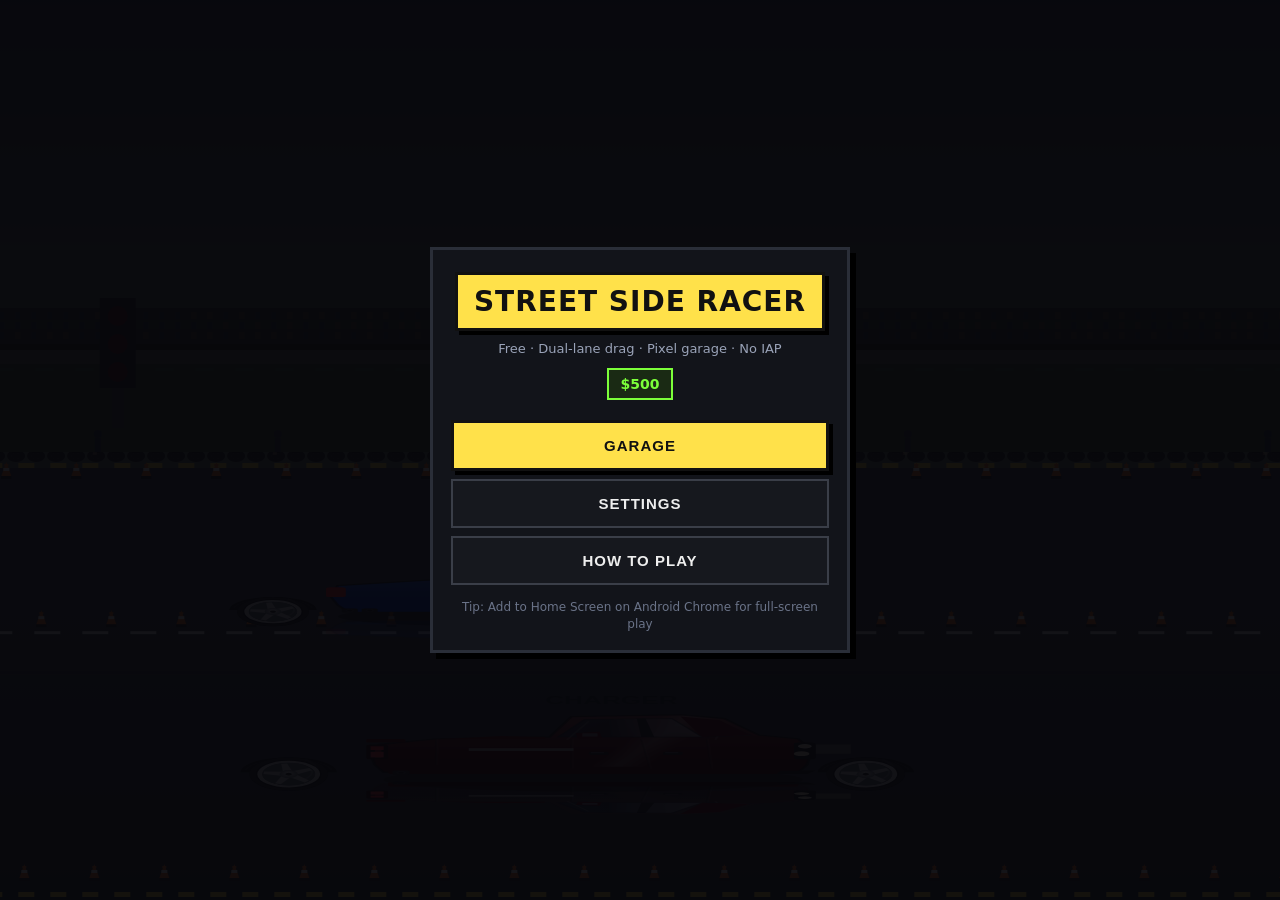
==== commit f41ae93b: "v7: S24 Ultra HUD shrink (tach/pedals/NOS); SW ssr-pixel-v7; keep audio" ====
--- a/index.html
+++ b/index.html
@@ -12,7 +12,7 @@
   <link rel="icon" href="icons/icon-192.png" />
   <link rel="apple-touch-icon" href="icons/icon-192.png" />
   <title>Street Side Racer</title>
-  <link rel="stylesheet" href="css/style.css?v=6" />
+  <link rel="stylesheet" href="css/style.css?v=7" />
 </head>
 <body>
   <div id="rotate-gate" class="rotate-gate hidden" aria-live="polite">
@@ -233,9 +233,9 @@
     </div>
   </div>
 
-  <script src="js/cars.js?v=6"></script>
-  <script src="js/cars-draw.js?v=6"></script>
-  <script src="js/audio.js?v=6"></script>
-  <script src="js/game.js?v=6"></script>
+  <script src="js/cars.js?v=7"></script>
+  <script src="js/cars-draw.js?v=7"></script>
+  <script src="js/audio.js?v=7"></script>
+  <script src="js/game.js?v=7"></script>
 </body>
 </html>
--- a/css/style.css
+++ b/css/style.css
@@ -67,12 +67,12 @@
 
 .race-gap {
   position: absolute;
-  top: max(14px, env(safe-area-inset-top));
+  top: max(8px, env(safe-area-inset-top));
   left: 50%; transform: translateX(-50%);
-  width: min(320px, 58vw);
-  background: rgba(0,0,0,0.65);
-  border: 2px solid #3a3a44;
-  padding: 6px 10px 8px;
+  width: min(240px, 36vw);
+  background: rgba(0,0,0,0.5);
+  border: 1px solid #3a3a44;
+  padding: 3px 8px 4px;
   pointer-events: none;
   font-variant-numeric: tabular-nums;
 }
@@ -99,13 +99,14 @@
 
 .nitro {
   position: absolute;
-  left: max(14px, env(safe-area-inset-left));
-  top: 42%; transform: translateY(-50%);
-  width: 78px; height: 78px; border-radius: 50%;
-  border: 3px solid #3a4a5a; background: rgba(8,10,16,0.75);
+  left: max(10px, env(safe-area-inset-left));
+  top: auto; bottom: max(96px, calc(env(safe-area-inset-bottom) + 88px));
+  transform: none;
+  width: 56px; height: 56px; border-radius: 50%;
+  border: 2px solid #3a4a5a; background: rgba(8,10,16,0.55);
   color: #cfe8ff; cursor: pointer;
   display: flex; flex-direction: column; align-items: center; justify-content: center;
-  gap: 2px; font-size: 10px; font-weight: 800; letter-spacing: 1px;
+  gap: 1px; font-size: 9px; font-weight: 800; letter-spacing: 1px;
 }
 .nitro .nitro-icon { width: 24px; height: 24px; }
 .nitro .nitro-ring {
@@ -123,26 +124,26 @@
 .hud-bottom {
   position: absolute;
   left: 0; right: 0; bottom: 0;
-  height: clamp(120px, 26vh, 180px);
+  height: clamp(72px, 16vh, 110px);
   pointer-events: none;
   display: flex; align-items: flex-end; justify-content: center;
-  padding-bottom: max(8px, env(safe-area-inset-bottom));
+  padding-bottom: max(6px, env(safe-area-inset-bottom));
 }
 .hud-bottom > * { pointer-events: auto; }
 
 .pedal {
   position: absolute;
-  bottom: max(10px, env(safe-area-inset-bottom));
-  width: clamp(70px, 15vw, 100px);
-  height: clamp(88px, 20vh, 120px);
-  border: 3px solid #555;
-  background: #2a2c32;
+  bottom: max(8px, env(safe-area-inset-bottom));
+  width: clamp(52px, 9vw, 68px);
+  height: clamp(58px, 12vh, 72px);
+  border: 2px solid #555;
+  background: rgba(42,44,50,0.72);
   color: #ddd;
   font-weight: 900; letter-spacing: 1px;
   cursor: pointer; border-radius: 0;
   display: flex; flex-direction: column; align-items: center; justify-content: flex-end;
-  padding-bottom: 10px;
-  box-shadow: inset 0 0 0 2px #1a1a1e, 3px 3px 0 #000;
+  padding-bottom: 6px;
+  box-shadow: inset 0 0 0 1px #1a1a1e, 2px 2px 0 #000;
 }
 .pedal-grid {
   position: absolute; inset: 8px 8px 28px;
@@ -155,7 +156,7 @@
 .pedal:active, .pedal.pressed { transform: translateY(2px); background: #3a3c44; }
 .pedal-brake { left: max(12px, env(safe-area-inset-left)); border-color: #884444; }
 .pedal-brake.pressed, .pedal-brake:active { background: #5a2020; color: #fff; }
-.pedal-gas { left: max(calc(12px + clamp(70px, 15vw, 100px) + 10px), calc(env(safe-area-inset-left) + 80px)); border-color: #448844; }
+.pedal-gas { left: max(calc(10px + clamp(52px, 9vw, 68px) + 8px), calc(env(safe-area-inset-left) + 64px)); border-color: #448844; }
 .pedal-gas.pressed, .pedal-gas:active { background: #1e4a1e; color: #b8ff8a; }
 
 .tach-cluster {
@@ -165,8 +166,9 @@
 }
 .tach {
   position: relative;
-  width: min(190px, 22vw); height: min(190px, 22vw);
+  width: min(112px, 14vw, 22vh); height: min(112px, 14vw, 22vh);
   pointer-events: none;
+  opacity: 0.92;
 }
 #tach-canvas { width: 100%; height: 100%; display: block; image-rendering: auto; }
 .tach-readout {
@@ -188,12 +190,12 @@
 }
 
 .shift {
-  width: clamp(52px, 11vw, 72px); height: clamp(52px, 11vw, 72px);
-  border: 3px solid #c8c8c8;
-  background: #1e2028; color: #fff;
-  font-size: clamp(28px, 7vw, 40px); font-weight: 300;
+  width: clamp(40px, 6vw, 48px); height: clamp(40px, 6vw, 48px);
+  border: 2px solid #c8c8c8;
+  background: rgba(30,32,40,0.75); color: #fff;
+  font-size: clamp(20px, 4vw, 26px); font-weight: 300;
   line-height: 1; cursor: pointer; border-radius: 0;
-  box-shadow: 3px 3px 0 #000;
+  box-shadow: 2px 2px 0 #000;
 }
 .shift:active, .shift.pressed {
   background: #2a5030; border-color: #7CFF3A;
@@ -207,12 +209,12 @@
 }
 .banner.show { opacity: 1; }
 .banner .go {
-  font-size: clamp(48px, 14vw, 96px); font-weight: 900;
-  color: #7CFF3A; letter-spacing: 2px;
+  font-size: clamp(22px, 5vw, 36px); font-weight: 900;
+  letter-spacing: 2px;
   display: inline-block; line-height: 0.9;
-  text-shadow: 4px 4px 0 #000;
+  text-shadow: 2px 2px 0 #000;
   background: #ffe14a; color: #111;
-  padding: 6px 18px; border: 4px solid #111;
+  padding: 4px 12px; border: 2px solid #111;
   animation: banner-pop 0.28s ease-out;
 }
 .banner .sub {
@@ -533,17 +535,40 @@
 .toggle-row input[type="checkbox"] { width: 18px; height: 18px; accent-color: #ffe14a; }
 .slider-row input[type="range"] { flex: 1; max-width: 62%; accent-color: #ffe14a; }
 
-/* —— Landscape gameplay HUD —— */
+/* —— Landscape gameplay HUD (S24 Ultra / ultra-wide) —— */
 @media (orientation: landscape) {
-  .hud-bottom { height: clamp(110px, 24vh, 168px); }
-  .tach { width: min(180px, 20vw); height: min(180px, 20vw); }
-  .nitro { top: 44%; width: 72px; height: 72px; }
-  .race-gap { width: min(300px, 42vw); }
+  .hud-bottom { height: clamp(68px, 15vh, 96px); }
+  .tach { width: min(104px, 12vw, 20vh); height: min(104px, 12vw, 20vh); }
+  .nitro {
+    top: auto;
+    bottom: max(88px, calc(env(safe-area-inset-bottom) + 78px));
+    width: 52px; height: 52px;
+  }
+  .nitro .nitro-icon { width: 18px; height: 18px; }
+  .race-gap { width: min(220px, 32vw); padding: 2px 6px 3px; }
+  .gap-row { font-size: 11px; }
+  .gap-meter { height: 10px; margin: 2px 0; }
   .pedal {
-    width: clamp(64px, 12vw, 92px);
-    height: clamp(78px, 18vh, 108px);
+    width: clamp(48px, 8vw, 62px);
+    height: clamp(54px, 11vh, 68px);
   }
-  .shift { width: clamp(48px, 9vw, 64px); height: clamp(48px, 9vw, 64px); }
+  .pedal-lab { font-size: 10px; }
+  .shift { width: 42px; height: 42px; font-size: 22px; }
+  .banner { top: 18%; }
+  .banner .go { font-size: clamp(20px, 4.2vw, 30px); }
+  .banner .sub { font-size: clamp(12px, 2.2vw, 16px); margin-top: 6px; }
+  #gear-label, #speed-label { font-size: clamp(14px, 2.6vw, 20px); }
+  .timer { font-size: clamp(18px, 3.5vw, 28px); }
+}
+
+/* Extra-wide phones (S24 Ultra class ~19:9+) */
+@media (orientation: landscape) and (min-aspect-ratio: 18/9) {
+  .hud-bottom { height: clamp(64px, 14vh, 88px); }
+  .tach { width: min(96px, 11vw, 18vh); height: min(96px, 11vw, 18vh); }
+  .pedal {
+    width: clamp(46px, 7.5vw, 58px);
+    height: clamp(50px, 10vh, 64px);
+  }
 }
 
 /* Portrait: allow garage menus, but hard-gate race HUD via rotate overlay */
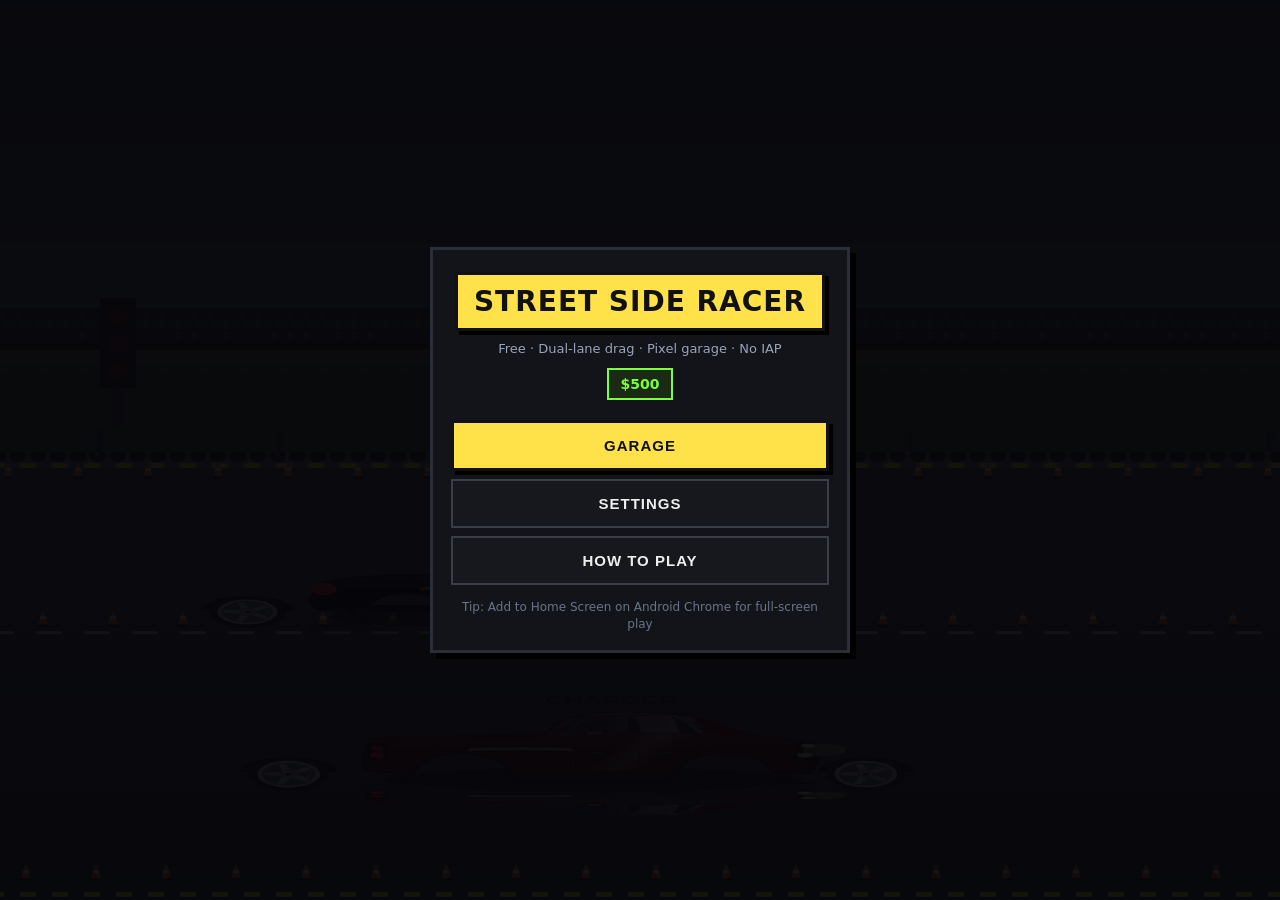
==== commit 821ad7a3: "v9: portrait-first (no landscape lock); SW ssr-pixel-v9; keep audio" ====
--- a/index.html
+++ b/index.html
@@ -6,24 +6,25 @@
   <meta name="apple-mobile-web-app-capable" content="yes" />
   <meta name="apple-mobile-web-app-status-bar-style" content="black-translucent" />
   <meta name="mobile-web-app-capable" content="yes" />
-  <meta name="screen-orientation" content="landscape" />
+  <meta name="screen-orientation" content="portrait" />
   <meta name="theme-color" content="#0a0a0c" />
   <link rel="manifest" href="manifest.json" />
   <link rel="icon" href="icons/icon-192.png" />
   <link rel="apple-touch-icon" href="icons/icon-192.png" />
   <title>Street Side Racer</title>
-  <link rel="stylesheet" href="css/style.css?v=7" />
+  <link rel="stylesheet" href="css/style.css?v=9" />
 </head>
 <body>
-  <div id="rotate-gate" class="rotate-gate hidden" aria-live="polite">
+  <div id="rotate-gate" class="rotate-gate soft-prompt hidden" aria-live="polite">
     <div class="rotate-card pixel-panel">
-      <div class="rotate-icon" aria-hidden="true">📱↻</div>
-      <div class="pixel-banner">ROTATE DEVICE</div>
-      <p><b>Turn phone sideways</b> — Street Side Racer plays in landscape.</p>
+      <div class="rotate-icon" aria-hidden="true">📱</div>
+      <div class="pixel-banner">HOLD VERTICAL</div>
+      <p>This game plays <b>vertical</b>. Flip the phone upright — or tap GOT IT to continue in landscape.</p>
+      <button type="button" id="btn-rotate-dismiss" class="primary">GOT IT</button>
     </div>
   </div>
   <div id="app">
-    <canvas id="game" width="1280" height="720"></canvas>
+    <canvas id="game" width="720" height="1280"></canvas>
     <div id="fps-counter" class="fps-counter hidden">-- FPS</div>
 
     <!-- HUD overlay — PCR/Apex-like: bottom pedals, tach + shifts, nitro left -->
@@ -202,7 +203,7 @@
           <li>Hold <b>GAS</b> · tap <b>+ / −</b> near the tach · hold <b>NOS</b> for boost</li>
           <li>Upshift in the <b style="color:#7CFF3A">green</b> tach zone for best ET</li>
           <li>Too much torque vs tire grip = <b>wheelspin</b> — mass, aero &amp; weight transfer matter</li>
-          <li>Play in <b>landscape</b> — rotate if you see the gate</li>
+          <li>Play in <b>portrait</b> (tall) — landscape also works</li>
           <li>Win races to earn cash — no ads, no IAP, ever</li>
         </ul>
         <button id="btn-howto-back" class="primary">GOT IT</button>
@@ -233,9 +234,9 @@
     </div>
   </div>
 
-  <script src="js/cars.js?v=7"></script>
-  <script src="js/cars-draw.js?v=7"></script>
-  <script src="js/audio.js?v=7"></script>
-  <script src="js/game.js?v=7"></script>
+  <script src="js/cars.js?v=9"></script>
+  <script src="js/cars-draw.js?v=9"></script>
+  <script src="js/audio.js?v=9"></script>
+  <script src="js/game.js?v=9"></script>
 </body>
 </html>
--- a/css/style.css
+++ b/css/style.css
@@ -535,7 +535,91 @@
 .toggle-row input[type="checkbox"] { width: 18px; height: 18px; accent-color: #ffe14a; }
 .slider-row input[type="range"] { flex: 1; max-width: 62%; accent-color: #ffe14a; }
 
-/* —— Landscape gameplay HUD (S24 Ultra / ultra-wide) —— */
+/* —— Portrait-first race HUD (S24 Ultra tall) —— */
+/* Keep middle ~50% clear for cars; controls sit in bottom band */
+@media (orientation: portrait) {
+  .upgrade-panel { max-height: 22vh; }
+  .car-grid { max-height: 22vh; }
+
+  .hud-btn.pause {
+    top: max(10px, env(safe-area-inset-top));
+    left: max(10px, env(safe-area-inset-left));
+    width: 44px; height: 44px; font-size: 14px;
+  }
+  .timer {
+    top: max(10px, env(safe-area-inset-top));
+    right: max(12px, env(safe-area-inset-right));
+    font-size: clamp(22px, 6vw, 32px);
+  }
+  .race-gap {
+    top: max(56px, calc(env(safe-area-inset-top) + 48px));
+    width: min(260px, 72vw);
+    padding: 4px 8px 5px;
+  }
+  .gap-row { font-size: clamp(11px, 3vw, 13px); }
+  .gap-meter { height: 12px; margin: 3px 0; }
+
+  /* Bottom pedals + compact tach above/near them — leave mid screen for cars */
+  .hud-bottom {
+    height: clamp(120px, 22vh, 160px);
+    padding-bottom: max(8px, env(safe-area-inset-bottom));
+    align-items: flex-end;
+  }
+  .tach-cluster {
+    position: absolute;
+    left: 50%; transform: translateX(-50%);
+    bottom: max(78px, calc(env(safe-area-inset-bottom) + 70px));
+    margin-bottom: 0;
+    gap: 6px;
+  }
+  .tach {
+    width: min(92px, 24vw); height: min(92px, 24vw);
+    opacity: 0.95;
+  }
+  #gear-label, #speed-label { font-size: clamp(16px, 4.5vw, 22px); }
+  .shift {
+    width: clamp(40px, 11vw, 48px);
+    height: clamp(40px, 11vw, 48px);
+    font-size: clamp(20px, 5vw, 26px);
+  }
+  .pedal {
+    width: clamp(64px, 18vw, 84px);
+    height: clamp(68px, 12vh, 88px);
+    bottom: max(10px, env(safe-area-inset-bottom));
+  }
+  .pedal-brake { left: max(14px, env(safe-area-inset-left)); }
+  .pedal-gas {
+    left: auto;
+    right: max(14px, env(safe-area-inset-right));
+  }
+  .pedal-lab { font-size: clamp(12px, 3.2vw, 15px); }
+
+  .nitro {
+    left: max(12px, env(safe-area-inset-left));
+    bottom: max(110px, calc(env(safe-area-inset-bottom) + 100px));
+    width: 56px; height: 56px;
+  }
+  .nitro .nitro-icon { width: 22px; height: 22px; }
+
+  .banner { top: 22%; }
+  .banner .go { font-size: clamp(20px, 5.5vw, 32px); }
+  .banner .sub { font-size: clamp(13px, 3.5vw, 18px); margin-top: 8px; }
+
+  .fps-counter {
+    top: max(58px, calc(env(safe-area-inset-top) + 50px));
+    left: max(10px, env(safe-area-inset-left));
+    transform: none;
+  }
+}
+
+/* Tall phones (S24 Ultra ~19.5:9 portrait) — tighter chrome */
+@media (orientation: portrait) and (max-aspect-ratio: 10/19) {
+  .hud-bottom { height: clamp(128px, 20vh, 168px); }
+  .tach { width: min(88px, 22vw); height: min(88px, 22vw); }
+  .race-gap { width: min(240px, 68vw); }
+}
+
+/* Landscape still supported (no gate) — compact bottom HUD */
 @media (orientation: landscape) {
   .hud-bottom { height: clamp(68px, 15vh, 96px); }
   .tach { width: min(104px, 12vw, 20vh); height: min(104px, 12vw, 20vh); }
@@ -561,7 +645,6 @@
   .timer { font-size: clamp(18px, 3.5vw, 28px); }
 }
 
-/* Extra-wide phones (S24 Ultra class ~19:9+) */
 @media (orientation: landscape) and (min-aspect-ratio: 18/9) {
   .hud-bottom { height: clamp(64px, 14vh, 88px); }
   .tach { width: min(96px, 11vw, 18vh); height: min(96px, 11vw, 18vh); }
@@ -571,38 +654,30 @@
   }
 }
 
-/* Portrait: allow garage menus, but hard-gate race HUD via rotate overlay */
-@media (orientation: portrait) {
-  .upgrade-panel { max-height: 22vh; }
-  .car-grid { max-height: 22vh; }
-  #hud { opacity: 0.15; pointer-events: none; }
-}
-
-/* Rotate-device gate (shown by JS when portrait; desktop always skipped in JS) */
+/* Soft portrait tip (dismissible) — not a hard lock */
 .rotate-gate {
   position: fixed; inset: 0; z-index: 9999;
-  display: flex; align-items: center; justify-content: center;
-  background: #050508;
+  display: flex; align-items: flex-end; justify-content: center;
+  background: rgba(5,5,8,0.55);
   padding: 20px;
+  padding-bottom: max(28px, env(safe-area-inset-bottom));
   touch-action: none;
   user-select: none;
   -webkit-user-select: none;
-}
+  pointer-events: auto;
+}
+.rotate-gate.soft-prompt { align-items: flex-end; }
 .rotate-gate.hidden { display: none !important; }
 .rotate-card {
   width: min(340px, 92vw);
   text-align: center;
-  padding: 22px 18px;
+  padding: 18px 16px 14px;
 }
 .rotate-card p {
-  color: #c8d0e0; font-size: 14px; line-height: 1.45; margin-top: 12px;
-}
+  color: #c8d0e0; font-size: 13px; line-height: 1.45; margin: 10px 0 12px;
+}
+.rotate-card .primary { margin-top: 4px; }
 .rotate-icon {
-  font-size: 48px; margin-bottom: 10px;
-  animation: rotate-nudge 1.4s ease-in-out infinite;
+  font-size: 40px; margin-bottom: 6px;
   display: inline-block;
 }
-@keyframes rotate-nudge {
-  0%, 100% { transform: rotate(-12deg); }
-  50% { transform: rotate(78deg); }
-}
